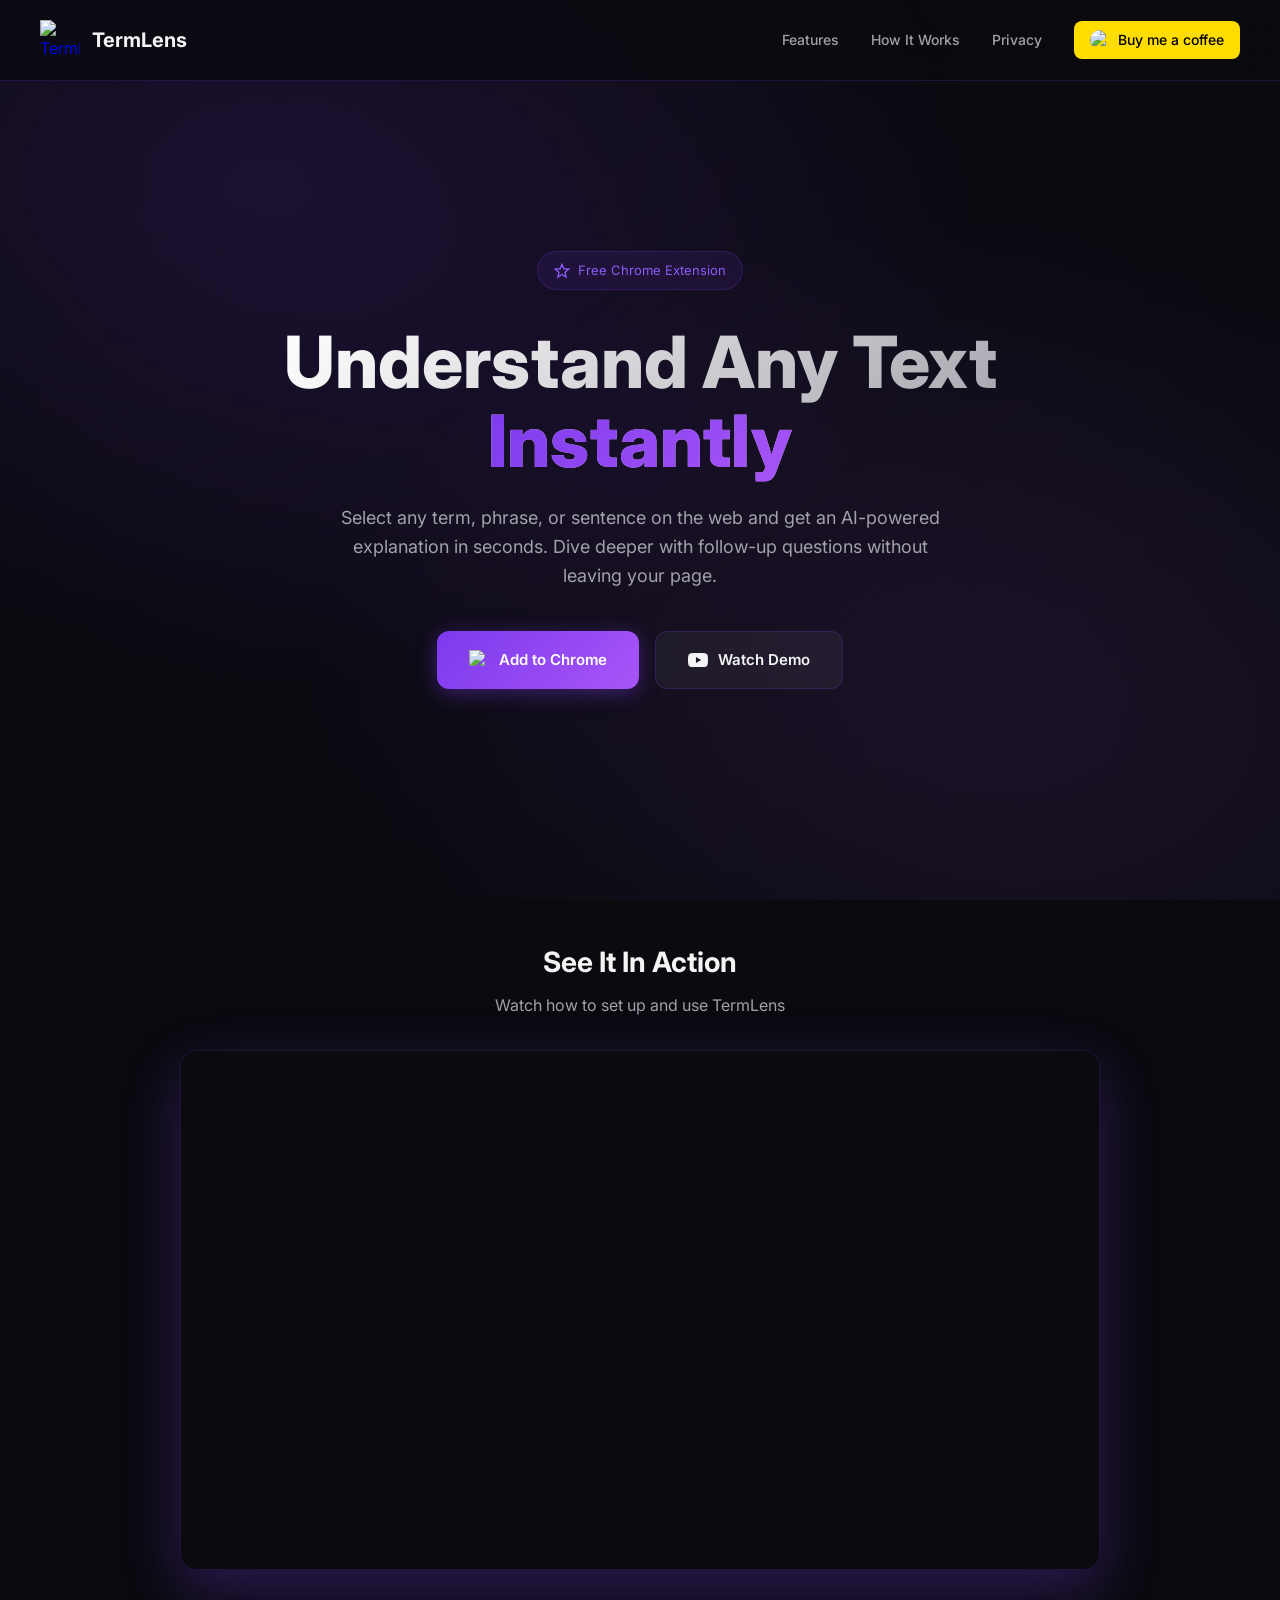
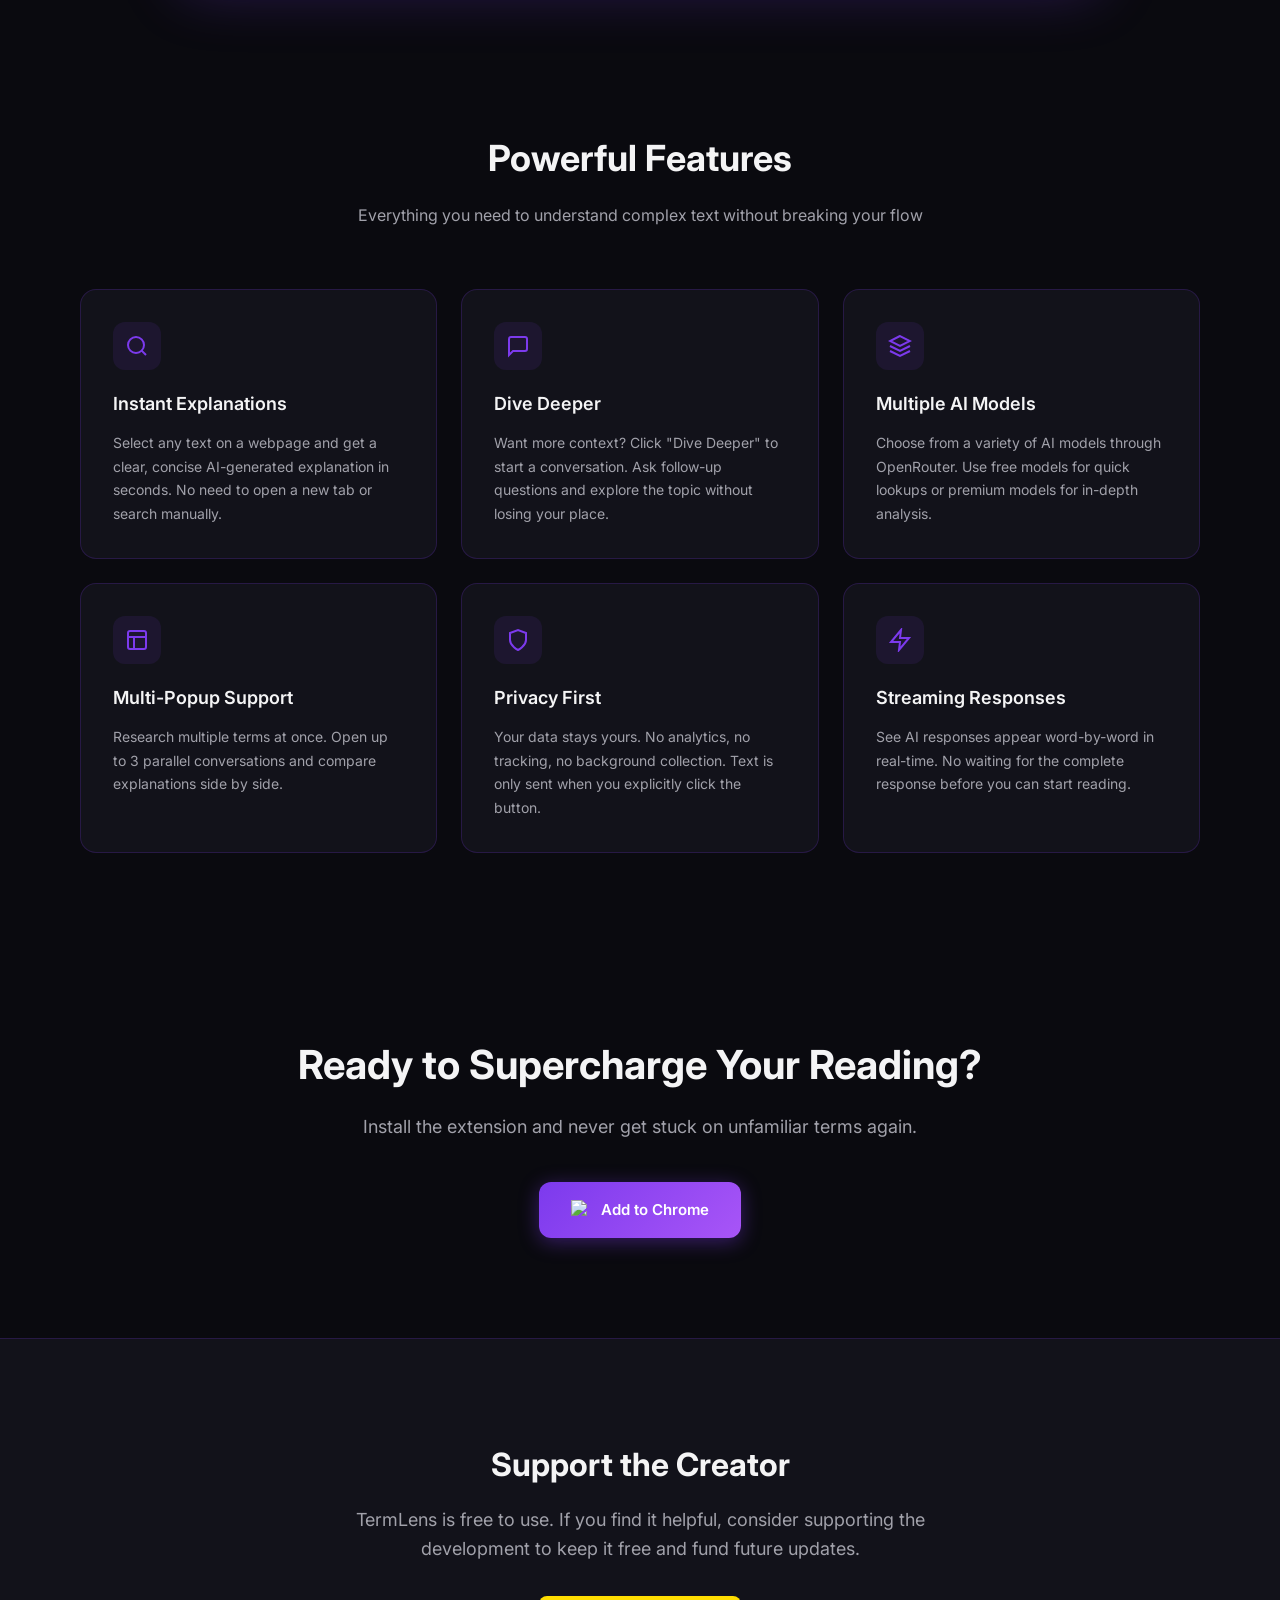
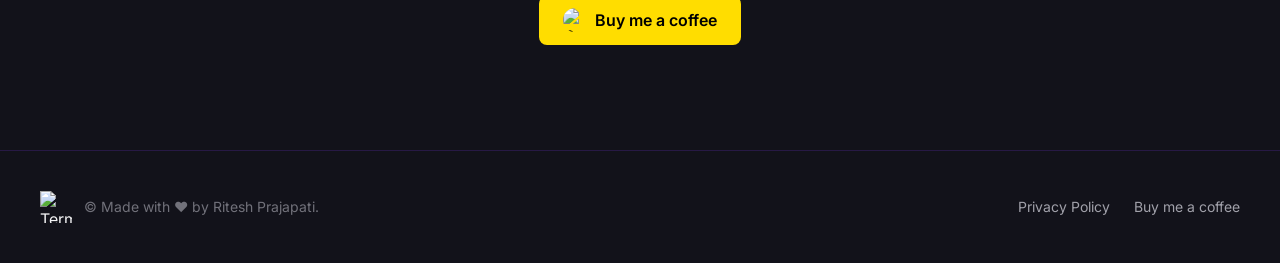
==== landing-page/index.html @ 5184158e "added buy me a coffee" ====
<!DOCTYPE html>
<html lang="en">

<head>
    <meta charset="UTF-8">
    <meta name="viewport" content="width=device-width, initial-scale=1.0">
    <title>TermLens - Instant AI-Powered Text Explanations</title>
    <meta name="description"
        content="A Chrome extension that lets you instantly research any term or sentence without leaving your page. Get quick AI-powered summaries and dive deeper with a contextual chatbot.">
    <link rel="icon" type="image/png" href="icon.png">
    <link rel="preconnect" href="https://fonts.googleapis.com">
    <link rel="preconnect" href="https://fonts.gstatic.com" crossorigin>
    <link href="https://fonts.googleapis.com/css2?family=Inter:wght@400;500;600;700;800&display=swap" rel="stylesheet">
    <style>
        * {
            margin: 0;
            padding: 0;
            box-sizing: border-box;
        }

        :root {
            --primary: #7c3aed;
            --primary-hover: #8b5cf6;
            --primary-light: rgba(124, 58, 237, 0.1);
            --bg-dark: #0a0a0f;
            --bg-card: #12121a;
            --text-primary: #f4f4f5;
            --text-secondary: #a1a1aa;
            --text-muted: #71717a;
            --border: rgba(124, 58, 237, 0.2);
        }

        body {
            font-family: 'Inter', -apple-system, BlinkMacSystemFont, 'Segoe UI', Roboto, sans-serif;
            background: var(--bg-dark);
            color: var(--text-primary);
            line-height: 1.6;
            overflow-x: hidden;
        }

        /* Gradient background */
        .gradient-bg {
            position: fixed;
            top: 0;
            left: 0;
            right: 0;
            bottom: 0;
            background:
                radial-gradient(ellipse at 20% 20%, rgba(124, 58, 237, 0.15) 0%, transparent 50%),
                radial-gradient(ellipse at 80% 80%, rgba(168, 85, 247, 0.1) 0%, transparent 50%),
                radial-gradient(ellipse at 50% 50%, rgba(124, 58, 237, 0.05) 0%, transparent 70%);
            pointer-events: none;
            z-index: -1;
        }

        /* Navigation */
        nav {
            position: fixed;
            top: 0;
            left: 0;
            right: 0;
            padding: 20px 40px;
            display: flex;
            justify-content: space-between;
            align-items: center;
            background: rgba(10, 10, 15, 0.8);
            backdrop-filter: blur(20px);
            border-bottom: 1px solid var(--border);
            z-index: 100;
        }

        .buy-coffee-btn {
            display: inline-flex;
            align-items: center;
            gap: 8px;
            padding: 8px 16px;
            background: #FFDD00;
            color: #000000 !important;
            border-radius: 8px;
            text-decoration: none;
            font-size: 14px;
            font-weight: 600;
            transition: transform 0.2s;
        }

        .buy-coffee-btn:hover {
            transform: translateY(-2px);
            box-shadow: 0 4px 15px rgba(255, 221, 0, 0.4);
        }

        .buy-coffee-btn img {
            width: 20px;
            height: 20px;
            border-radius: 50%;
        }

        .logo {
            display: flex;
            align-items: center;
            gap: 12px;
            text-decoration: none;
        }

        .logo-icon {
            width: 40px;
            height: 40px;
            background: linear-gradient(135deg, #7c3aed 0%, #a855f7 100%);
            border-radius: 10px;
            display: flex;
            align-items: center;
            justify-content: center;
            box-shadow: 0 4px 20px rgba(124, 58, 237, 0.4);
        }

        .logo-icon svg {
            width: 22px;
            height: 22px;
            fill: white;
        }

        .logo-text {
            font-size: 20px;
            font-weight: 700;
            color: var(--text-primary);
        }

        .nav-links {
            display: flex;
            gap: 32px;
            align-items: center;
        }

        .nav-links a {
            color: var(--text-secondary);
            text-decoration: none;
            font-size: 14px;
            font-weight: 500;
            transition: color 0.2s;
        }

        .nav-links a:hover {
            color: var(--text-primary);
        }

        /* Hero Section */
        .hero {
            min-height: 100vh;
            display: flex;
            flex-direction: column;
            justify-content: center;
            align-items: center;
            text-align: center;
            padding: 120px 40px 80px;
        }

        .badge {
            display: inline-flex;
            align-items: center;
            gap: 8px;
            padding: 8px 16px;
            background: var(--primary-light);
            border: 1px solid var(--border);
            border-radius: 100px;
            font-size: 13px;
            color: var(--primary-hover);
            margin-bottom: 32px;
        }

        .hero h1 {
            font-size: clamp(40px, 6vw, 72px);
            font-weight: 800;
            line-height: 1.1;
            margin-bottom: 24px;
            background: linear-gradient(135deg, #fff 0%, #a1a1aa 100%);
            -webkit-background-clip: text;
            -webkit-text-fill-color: transparent;
            background-clip: text;
        }

        .hero h1 span {
            background: linear-gradient(135deg, #7c3aed 0%, #a855f7 100%);
            -webkit-background-clip: text;
            background-clip: text;
        }

        .hero p {
            font-size: 18px;
            color: var(--text-secondary);
            max-width: 600px;
            margin-bottom: 40px;
        }

        .cta-buttons {
            display: flex;
            gap: 16px;
            flex-wrap: wrap;
            justify-content: center;
        }

        .btn {
            display: inline-flex;
            align-items: center;
            gap: 10px;
            padding: 16px 32px;
            border-radius: 12px;
            font-size: 15px;
            font-weight: 600;
            text-decoration: none;
            transition: all 0.2s;
            cursor: pointer;
            border: none;
        }

        .btn-primary {
            background: linear-gradient(135deg, #7c3aed 0%, #a855f7 100%);
            color: white;
            box-shadow: 0 4px 20px rgba(124, 58, 237, 0.4);
        }

        .btn-primary:hover {
            transform: translateY(-2px);
            box-shadow: 0 8px 30px rgba(124, 58, 237, 0.5);
        }

        .btn-secondary {
            background: rgba(255, 255, 255, 0.05);
            color: var(--text-primary);
            border: 1px solid var(--border);
        }

        .btn-secondary:hover {
            background: rgba(255, 255, 255, 0.1);
            border-color: var(--primary);
        }

        .btn svg {
            width: 20px;
            height: 20px;
        }

        .store-badge {
            display: inline-block;
            transition: transform 0.2s, box-shadow 0.2s;
            border-radius: 8px;
            text-decoration: none;
        }

        .store-badge:hover {
            transform: translateY(-2px);
            box-shadow: 0 8px 30px rgba(0, 0, 0, 0.4);
        }

        /* Features Section */
        .features {
            padding: 80px 40px;
            max-width: 1200px;
            margin: 0 auto;
        }

        .section-title {
            text-align: center;
            margin-bottom: 60px;
        }

        .section-title h2 {
            font-size: 36px;
            font-weight: 700;
            margin-bottom: 16px;
        }

        .section-title p {
            color: var(--text-secondary);
            font-size: 16px;
        }

        .features-grid {
            display: grid;
            grid-template-columns: repeat(auto-fit, minmax(300px, 1fr));
            gap: 24px;
        }

        .feature-card {
            background: var(--bg-card);
            border: 1px solid var(--border);
            border-radius: 16px;
            padding: 32px;
            transition: all 0.3s;
        }

        .feature-card:hover {
            border-color: var(--primary);
            transform: translateY(-4px);
            box-shadow: 0 20px 40px rgba(0, 0, 0, 0.3);
        }

        .feature-icon {
            width: 48px;
            height: 48px;
            background: var(--primary-light);
            border-radius: 12px;
            display: flex;
            align-items: center;
            justify-content: center;
            margin-bottom: 20px;
        }

        .feature-icon svg {
            width: 24px;
            height: 24px;
            stroke: var(--primary);
        }

        .feature-card h3 {
            font-size: 18px;
            font-weight: 600;
            margin-bottom: 12px;
        }

        .feature-card p {
            color: var(--text-secondary);
            font-size: 14px;
            line-height: 1.7;
        }

        /* How It Works Section */
        .how-it-works {
            padding: 80px 40px;
            background: var(--bg-card);
            border-top: 1px solid var(--border);
            border-bottom: 1px solid var(--border);
        }

        .how-it-works .container {
            max-width: 1000px;
            margin: 0 auto;
        }

        .steps {
            display: flex;
            flex-direction: column;
            gap: 40px;
            margin-top: 60px;
        }

        .step {
            display: flex;
            gap: 32px;
            align-items: flex-start;
        }

        .step-number {
            width: 56px;
            height: 56px;
            background: linear-gradient(135deg, #7c3aed 0%, #a855f7 100%);
            border-radius: 16px;
            display: flex;
            align-items: center;
            justify-content: center;
            font-size: 24px;
            font-weight: 700;
            color: white;
            flex-shrink: 0;
        }

        .step-content h3 {
            font-size: 20px;
            font-weight: 600;
            margin-bottom: 8px;
        }

        .step-content p {
            color: var(--text-secondary);
            font-size: 15px;
        }

        /* CTA Section */
        .cta-section {
            padding: 100px 40px;
            text-align: center;
        }

        .cta-section h2 {
            font-size: 40px;
            font-weight: 700;
            margin-bottom: 16px;
        }

        .cta-section p {
            color: var(--text-secondary);
            font-size: 18px;
            margin-bottom: 40px;
        }

        /* Footer */
        footer {
            padding: 40px;
            border-top: 1px solid var(--border);
            background: var(--bg-card);
        }

        .footer-content {
            max-width: 1200px;
            margin: 0 auto;
            display: flex;
            justify-content: space-between;
            align-items: center;
            flex-wrap: wrap;
            gap: 20px;
        }

        .footer-left {
            display: flex;
            align-items: center;
            gap: 12px;
        }

        .footer-left span {
            color: var(--text-muted);
            font-size: 14px;
        }

        .footer-links {
            display: flex;
            gap: 24px;
        }

        .footer-links a {
            color: var(--text-secondary);
            text-decoration: none;
            font-size: 14px;
            transition: color 0.2s;
        }

        .footer-links a:hover {
            color: var(--text-primary);
        }

        /* Responsive */
        @media (max-width: 768px) {
            nav {
                padding: 16px 20px;
            }

            .nav-links {
                display: none;
            }

            .hero {
                padding: 100px 20px 60px;
            }

            .hero h1 {
                font-size: 32px;
            }

            .hero p {
                font-size: 16px;
            }

            .cta-buttons {
                flex-direction: column;
                width: 100%;
            }

            .btn {
                width: 100%;
                justify-content: center;
            }

            .features,
            .how-it-works,
            .cta-section {
                padding: 60px 20px;
            }

            .step {
                flex-direction: column;
                gap: 16px;
            }

            .footer-content {
                flex-direction: column;
                text-align: center;
            }
        }

        /* Video Section */
        .video-section {
            padding: 40px 40px 80px;
            max-width: 1000px;
            margin: 0 auto;
        }

        .video-container {
            position: relative;
            width: 100%;
            padding-bottom: 56.25%; /* 16:9 aspect ratio */
            border-radius: 16px;
            overflow: hidden;
            box-shadow: 0 20px 60px rgba(124, 58, 237, 0.3);
            border: 1px solid var(--border);
        }

        .video-container iframe {
            position: absolute;
            top: 0;
            left: 0;
            width: 100%;
            height: 100%;
            border: none;
        }

        .video-section .section-title {
            text-align: center;
            margin-bottom: 32px;
        }

        .video-section .section-title h2 {
            font-size: 28px;
            font-weight: 700;
            margin-bottom: 8px;
        }

        .video-section .section-title p {
            color: var(--text-secondary);
            font-size: 16px;
        }

        @media (max-width: 768px) {
            .video-section {
                padding: 20px 20px 60px;
            }
        }
    </style>
</head>

<body>
    <div class="gradient-bg"></div>

    <!-- Navigation -->
    <nav>
        <a href="#" class="logo">
            <div class="logo-icon" style="background: none; box-shadow: none;">
                <img src="icon.png" alt="TermLens Logo" style="width: 40px; height: 40px;">
            </div>
            <span class="logo-text">TermLens</span>
        </a>
        <div class="nav-links">
            <a href="#features">Features</a>
            <a href="#how-it-works">How It Works</a>
            <a href="privicy-policy.html">Privacy</a>
            <a href="https://buymeacoffee.com/rkprince" target="_blank" class="buy-coffee-btn">
                <img src="https://play-lh.googleusercontent.com/aMb_Qiolzkq8OxtQZ3Af2j8Zsp-ZZcNetR9O4xSjxH94gMA5c5gpRVbpg-3f_0L7vlo" alt="Coffee">
                Buy me a coffee
            </a>
        </div>
    </nav>

    <!-- Hero Section -->
    <section class="hero">
        <div class="badge">
            <svg width="16" height="16" viewBox="0 0 24 24" fill="none" stroke="currentColor" stroke-width="2">
                <path
                    d="M12 2L9.19 8.63L2 9.24L7.46 13.97L5.82 21L12 17.27L18.18 21L16.54 13.97L22 9.24L14.81 8.63L12 2Z" />
            </svg>
            Free Chrome Extension
        </div>
        <h1>Understand Any Text<br><span>Instantly</span></h1>
        <p>Select any term, phrase, or sentence on the web and get an AI-powered explanation in seconds. Dive deeper
            with follow-up questions without leaving your page.</p>
        <div class="cta-buttons">
            <a href="#" class="btn btn-primary">
                <img src="https://upload.wikimedia.org/wikipedia/commons/thumb/0/0b/Chrome_Web_Store_logo_2012-2015.svg/330px-Chrome_Web_Store_logo_2012-2015.svg.png" alt="Chrome Logo" style="width: 20px; height: 20px;">
                Add to Chrome
            </a>
            <a href="https://www.youtube.com/watch?v=P3bIdckAjAo" target="_blank" class="btn btn-secondary">
                <svg viewBox="0 0 24 24" fill="currentColor">
                    <path d="M23.498 6.186a3.016 3.016 0 0 0-2.122-2.136C19.505 3.545 12 3.545 12 3.545s-7.505 0-9.377.505A3.017 3.017 0 0 0 .502 6.186C0 8.07 0 12 0 12s0 3.93.502 5.814a3.016 3.016 0 0 0 2.122 2.136c1.871.505 9.376.505 9.376.505s7.505 0 9.377-.505a3.015 3.015 0 0 0 2.122-2.136C24 15.93 24 12 24 12s0-3.93-.502-5.814zM9.545 15.568V8.432L15.818 12l-6.273 3.568z"/>
                </svg>
                Watch Demo
            </a>
        </div>
    </section>

    <!-- Video Demo Section -->
    <section class="video-section" id="demo">
        <div class="section-title">
            <h2>See It In Action</h2>
            <p>Watch how to set up and use TermLens</p>
        </div>
        <div class="video-container">
            <iframe 
                src="https://www.youtube.com/embed/P3bIdckAjAo" 
                title="TermLens Demo Video"
                allow="accelerometer; autoplay; clipboard-write; encrypted-media; gyroscope; picture-in-picture; web-share" 
                allowfullscreen>
            </iframe>
        </div>
    </section>

    <!-- Features Section -->
    <section class="features" id="features">
        <div class="section-title">
            <h2>Powerful Features</h2>
            <p>Everything you need to understand complex text without breaking your flow</p>
        </div>
        <div class="features-grid">
            <div class="feature-card">
                <div class="feature-icon">
                    <svg viewBox="0 0 24 24" fill="none" stroke-width="2">
                        <circle cx="11" cy="11" r="8" />
                        <path d="M21 21l-4.35-4.35" />
                    </svg>
                </div>
                <h3>Instant Explanations</h3>
                <p>Select any text on a webpage and get a clear, concise AI-generated explanation in seconds. No need to
                    open a new tab or search manually.</p>
            </div>
            <div class="feature-card">
                <div class="feature-icon">
                    <svg viewBox="0 0 24 24" fill="none" stroke-width="2">
                        <path d="M21 15a2 2 0 01-2 2H7l-4 4V5a2 2 0 012-2h14a2 2 0 012 2z" />
                    </svg>
                </div>
                <h3>Dive Deeper</h3>
                <p>Want more context? Click "Dive Deeper" to start a conversation. Ask follow-up questions and explore
                    the topic without losing your place.</p>
            </div>
            <div class="feature-card">
                <div class="feature-icon">
                    <svg viewBox="0 0 24 24" fill="none" stroke-width="2">
                        <path d="M12 2L2 7l10 5 10-5-10-5z" />
                        <path d="M2 17l10 5 10-5" />
                        <path d="M2 12l10 5 10-5" />
                    </svg>
                </div>
                <h3>Multiple AI Models</h3>
                <p>Choose from a variety of AI models through OpenRouter. Use free models for quick lookups or premium
                    models for in-depth analysis.</p>
            </div>
            <div class="feature-card">
                <div class="feature-icon">
                    <svg viewBox="0 0 24 24" fill="none" stroke-width="2">
                        <rect x="3" y="3" width="18" height="18" rx="2" ry="2" />
                        <path d="M3 9h18" />
                        <path d="M9 21V9" />
                    </svg>
                </div>
                <h3>Multi-Popup Support</h3>
                <p>Research multiple terms at once. Open up to 3 parallel conversations and compare explanations side by
                    side.</p>
            </div>
            <div class="feature-card">
                <div class="feature-icon">
                    <svg viewBox="0 0 24 24" fill="none" stroke-width="2">
                        <path d="M12 22s8-4 8-10V5l-8-3-8 3v7c0 6 8 10 8 10z" />
                    </svg>
                </div>
                <h3>Privacy First</h3>
                <p>Your data stays yours. No analytics, no tracking, no background collection. Text is only sent when
                    you explicitly click the button.</p>
            </div>
            <div class="feature-card">
                <div class="feature-icon">
                    <svg viewBox="0 0 24 24" fill="none" stroke-width="2">
                        <path d="M13 2L3 14h9l-1 8 10-12h-9l1-8z" />
                    </svg>
                </div>
                <h3>Streaming Responses</h3>
                <p>See AI responses appear word-by-word in real-time. No waiting for the complete response before you
                    can start reading.</p>
            </div>
        </div>
    </section>

    <!-- CTA Section -->
    <section class="cta-section">
        <h2>Ready to Supercharge Your Reading?</h2>
        <p>Install the extension and never get stuck on unfamiliar terms again.</p>
        <div class="cta-buttons">
            <a href="#" class="btn btn-primary">
                <img src="https://upload.wikimedia.org/wikipedia/commons/thumb/0/0b/Chrome_Web_Store_logo_2012-2015.svg/330px-Chrome_Web_Store_logo_2012-2015.svg.png" alt="Chrome Logo" style="width: 20px; height: 20px;">
                Add to Chrome
            </a>
        </div>
    </section>

    <!-- Support Section -->
    <section class="support-section" style="padding: 100px 40px; text-align: center; background: var(--bg-card); border-top: 1px solid var(--border);">
        <div style="max-width: 600px; margin: 0 auto;">
            <h2 style="font-size: 32px; font-weight: 700; margin-bottom: 16px;">Support the Creator</h2>
            <p style="color: var(--text-secondary); font-size: 18px; margin-bottom: 32px; line-height: 1.6;">
                TermLens is free to use. If you find it helpful, consider supporting the development to keep it free and fund future updates.
            </p>
            <a href="https://buymeacoffee.com/rkprince" target="_blank" class="buy-coffee-btn" style="font-size: 16px; padding: 12px 24px;">
                <img src="https://play-lh.googleusercontent.com/aMb_Qiolzkq8OxtQZ3Af2j8Zsp-ZZcNetR9O4xSjxH94gMA5c5gpRVbpg-3f_0L7vlo" alt="Coffee" style="width: 24px; height: 24px;">
                Buy me a coffee
            </a>
        </div>
    </section>

    <!-- Footer -->
    <footer>
        <div class="footer-content">
            <div class="footer-left">
                <div class="logo-icon" style="width: 32px; height: 32px; background: none; box-shadow: none;">
                    <img src="icon.png" alt="TermLens Logo" style="width: 32px; height: 32px;">
                </div>
                <span>© Made with ❤️ by Ritesh Prajapati.</span>
            </div>
            <div class="footer-links">
                <a href="privicy-policy.html">Privacy Policy</a>
                <a href="https://buymeacoffee.com/rkprince" target="_blank">Buy me a coffee</a>
            </div>
        </div>
    </footer>
</body>

</html>
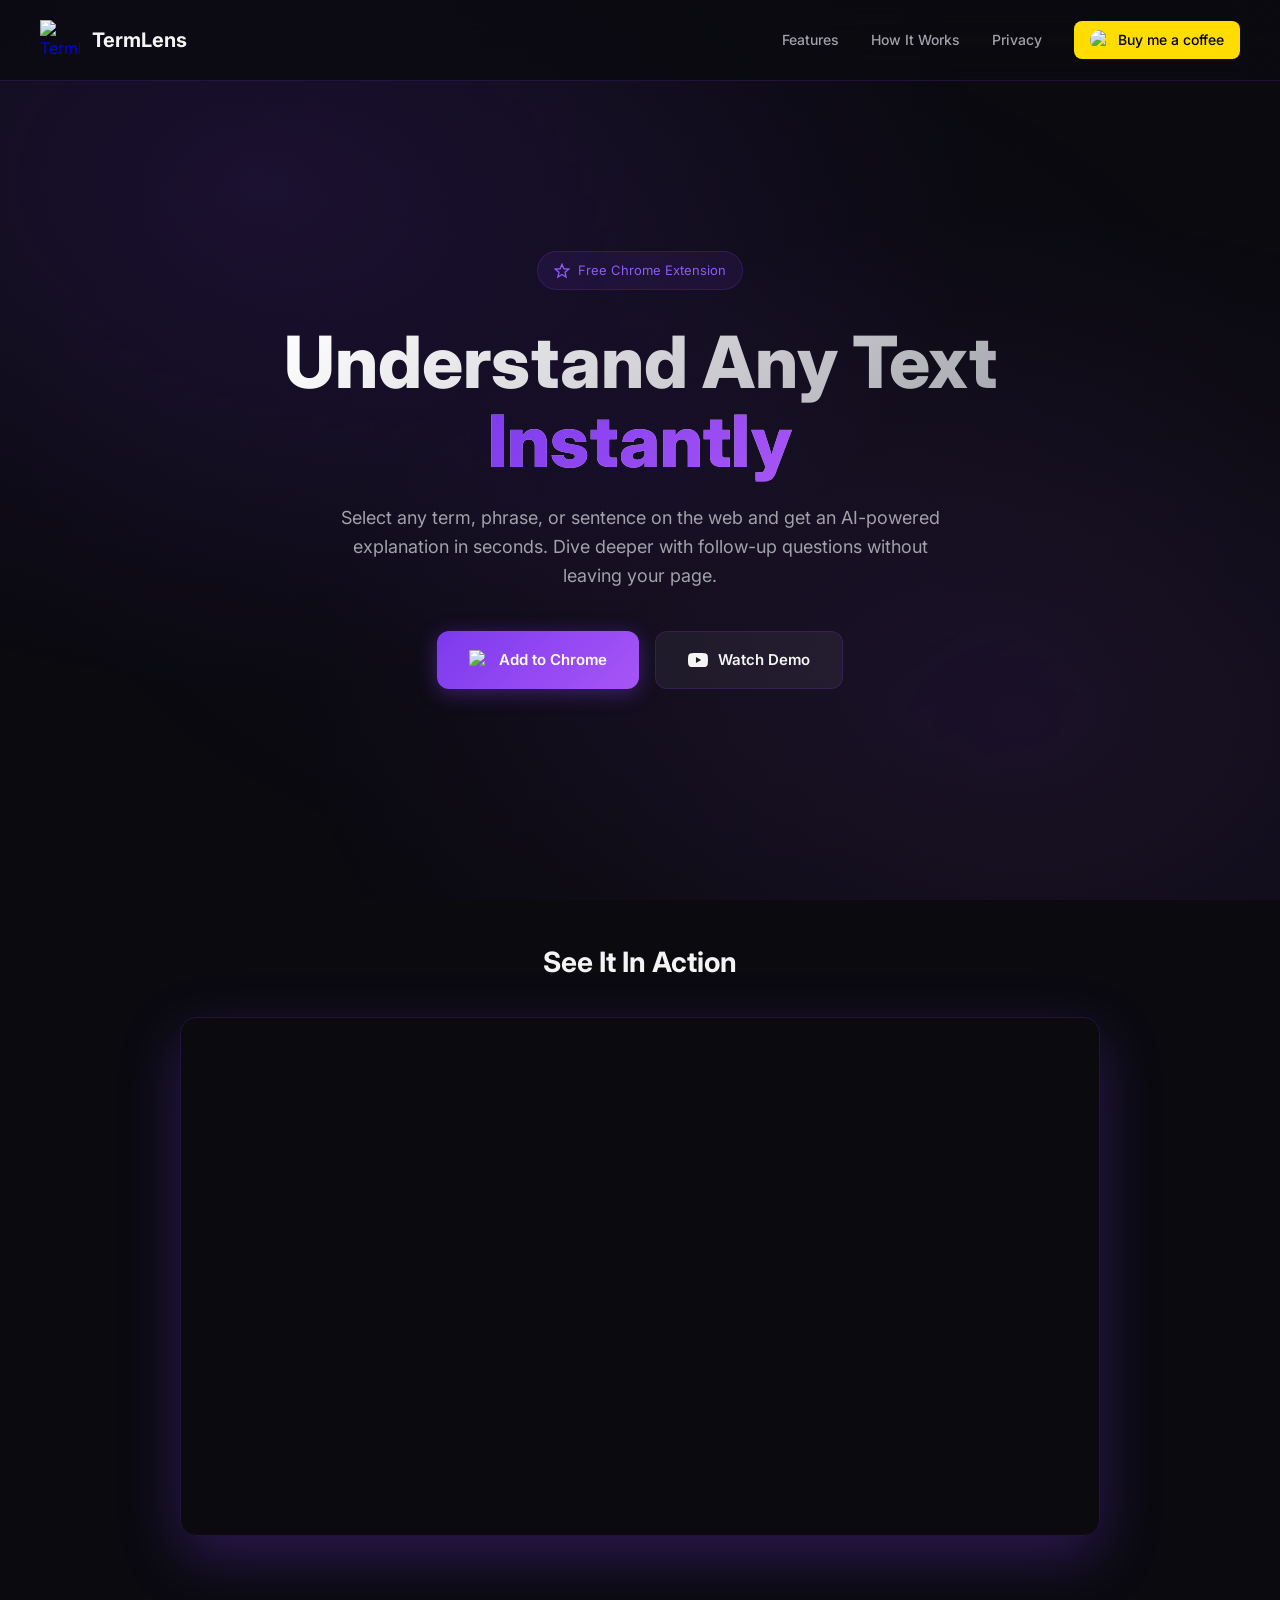
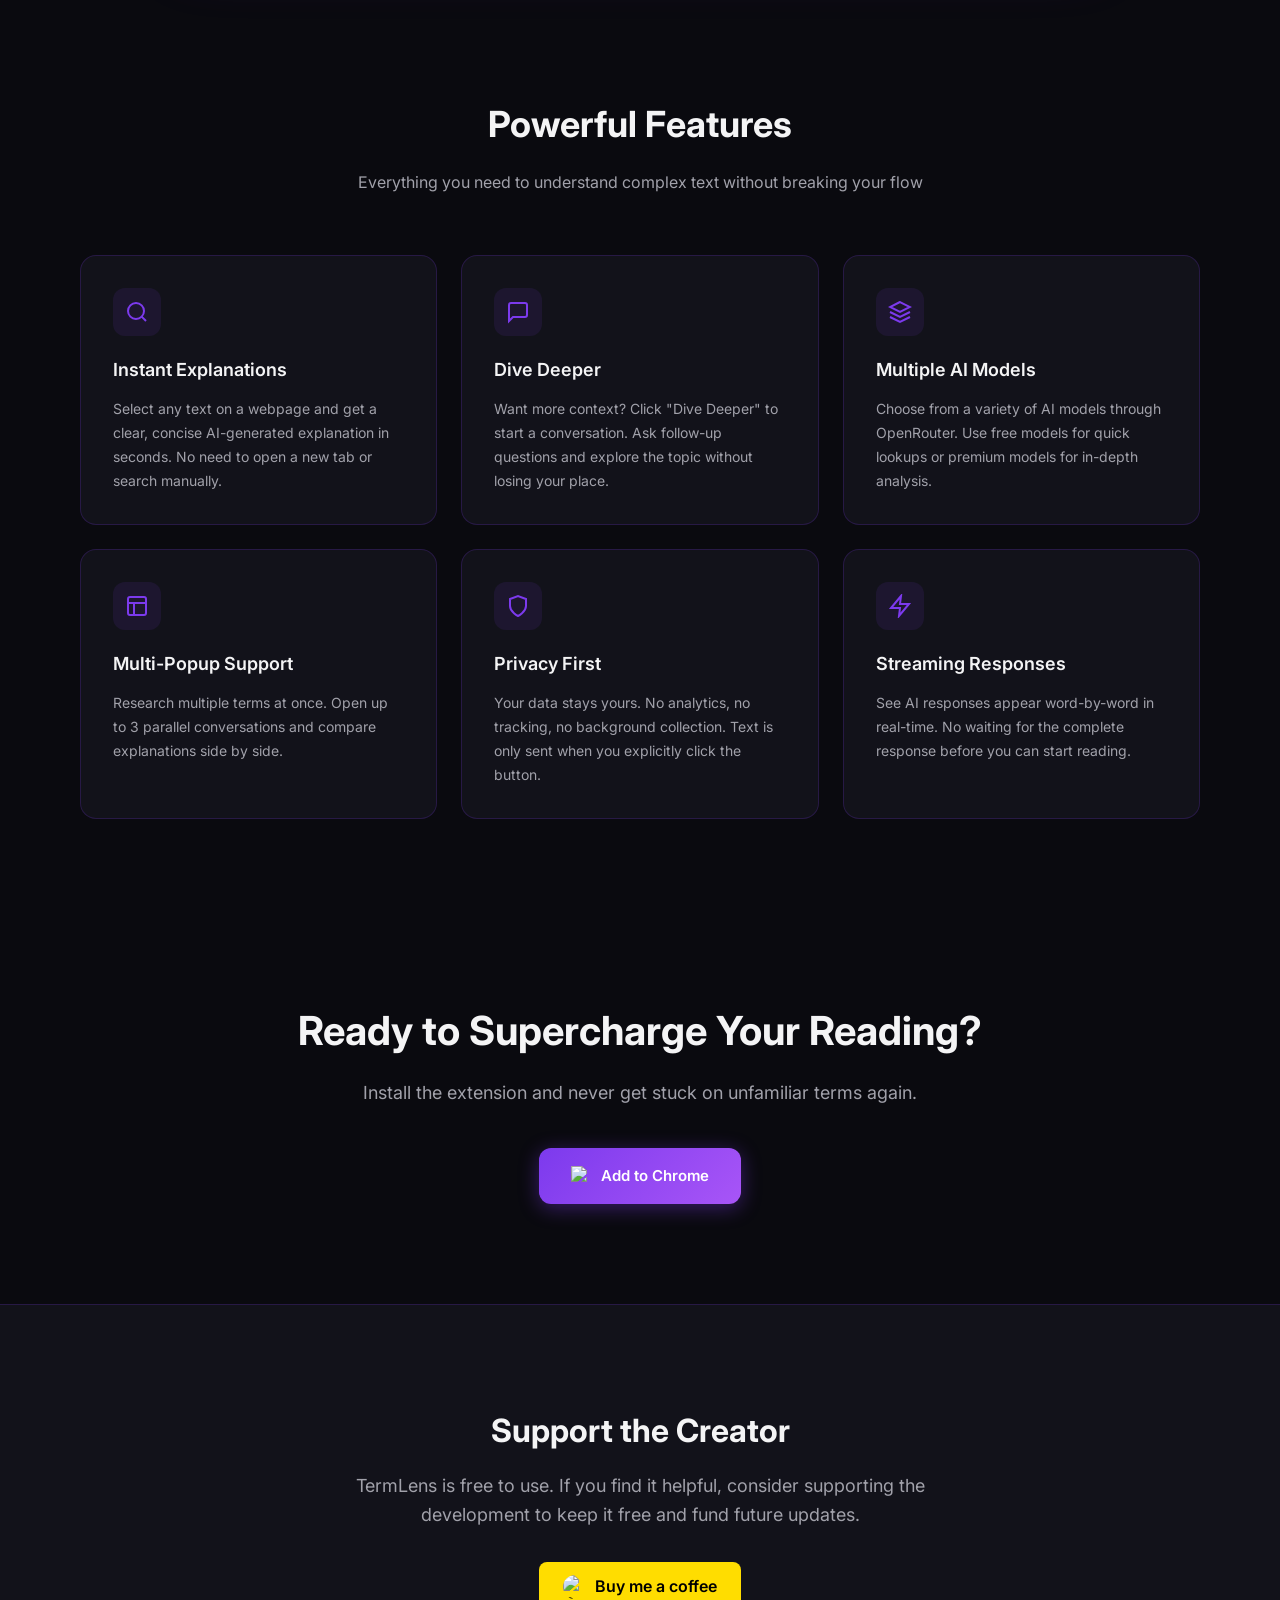
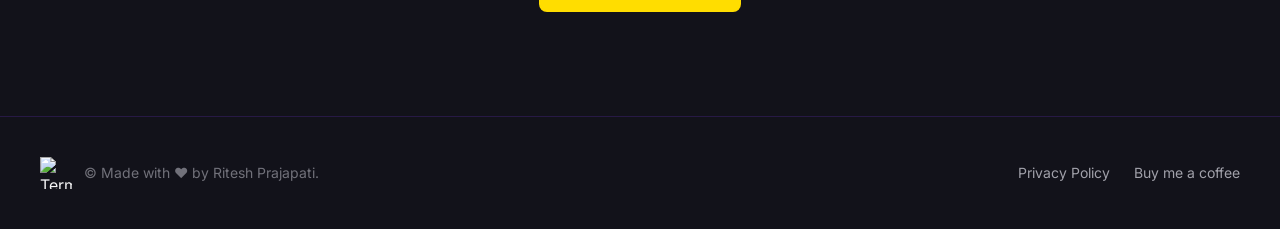
==== commit 94138282: "updated landing page" ====
--- a/landing-page/index.html
+++ b/landing-page/index.html
@@ -573,7 +573,7 @@
                 <img src="https://upload.wikimedia.org/wikipedia/commons/thumb/0/0b/Chrome_Web_Store_logo_2012-2015.svg/330px-Chrome_Web_Store_logo_2012-2015.svg.png" alt="Chrome Logo" style="width: 20px; height: 20px;">
                 Add to Chrome
             </a>
-            <a href="https://www.youtube.com/watch?v=P3bIdckAjAo" target="_blank" class="btn btn-secondary">
+            <a href="https://youtu.be/12O84IL_9vE" target="_blank" class="btn btn-secondary">
                 <svg viewBox="0 0 24 24" fill="currentColor">
                     <path d="M23.498 6.186a3.016 3.016 0 0 0-2.122-2.136C19.505 3.545 12 3.545 12 3.545s-7.505 0-9.377.505A3.017 3.017 0 0 0 .502 6.186C0 8.07 0 12 0 12s0 3.93.502 5.814a3.016 3.016 0 0 0 2.122 2.136c1.871.505 9.376.505 9.376.505s7.505 0 9.377-.505a3.015 3.015 0 0 0 2.122-2.136C24 15.93 24 12 24 12s0-3.93-.502-5.814zM9.545 15.568V8.432L15.818 12l-6.273 3.568z"/>
                 </svg>
@@ -586,11 +586,10 @@
     <section class="video-section" id="demo">
         <div class="section-title">
             <h2>See It In Action</h2>
-            <p>Watch how to set up and use TermLens</p>
         </div>
         <div class="video-container">
             <iframe 
-                src="https://www.youtube.com/embed/P3bIdckAjAo" 
+                src="https://www.youtube.com/embed/12O84IL_9vE?autoplay=1&mute=1&loop=1&playlist=12O84IL_9vE" 
                 title="TermLens Demo Video"
                 allow="accelerometer; autoplay; clipboard-write; encrypted-media; gyroscope; picture-in-picture; web-share" 
                 allowfullscreen>
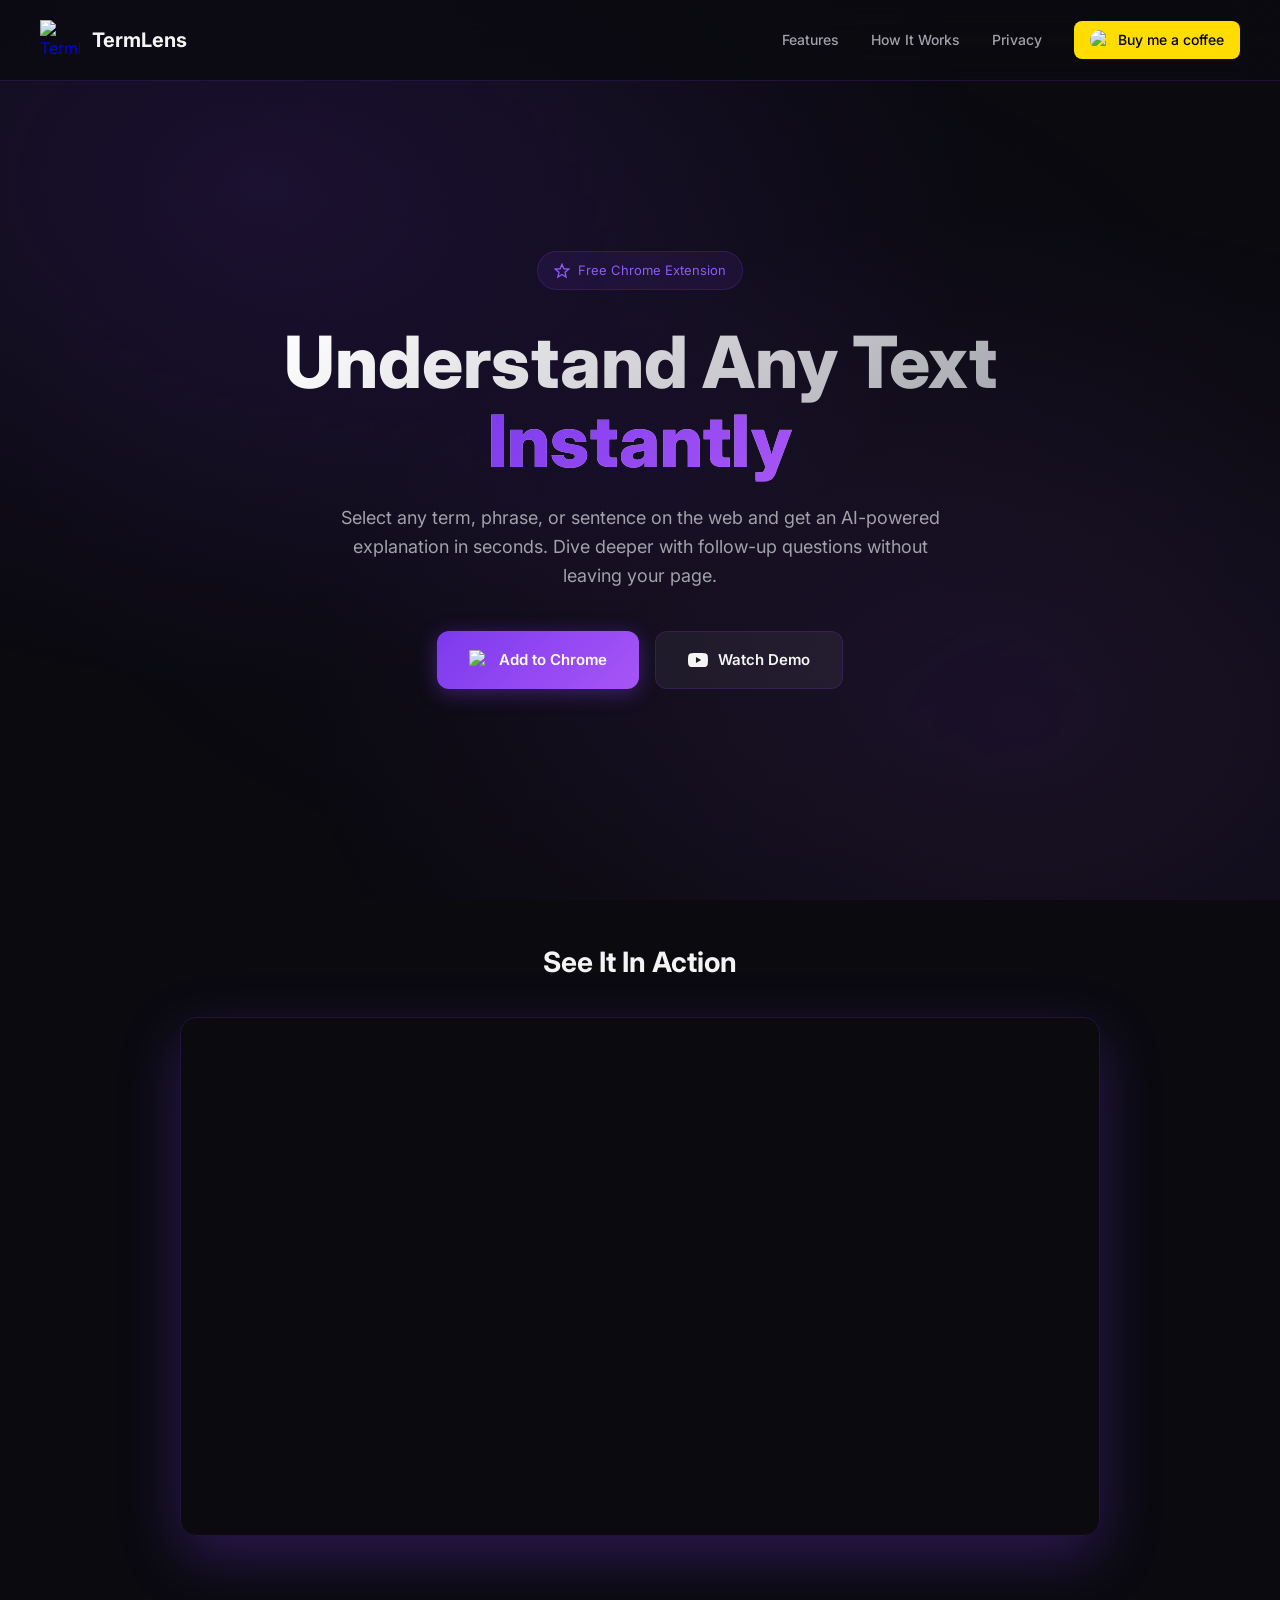
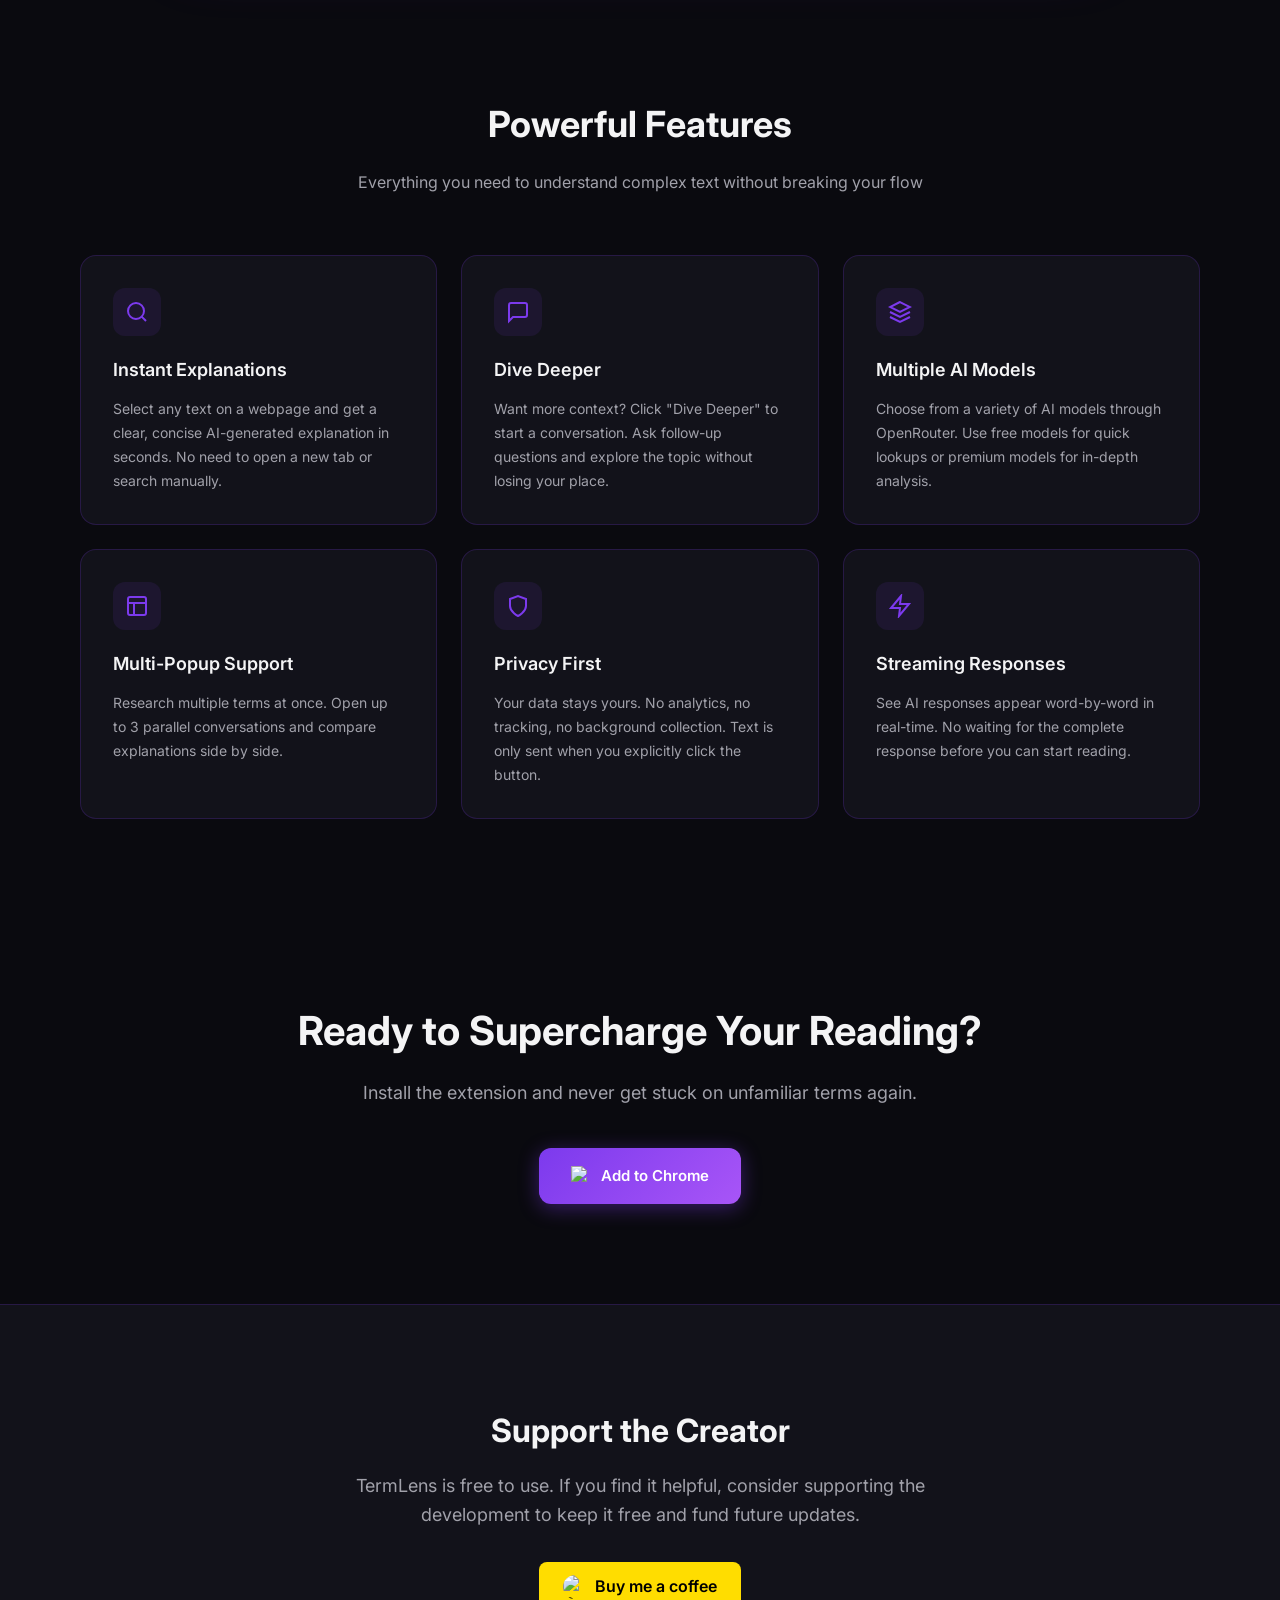
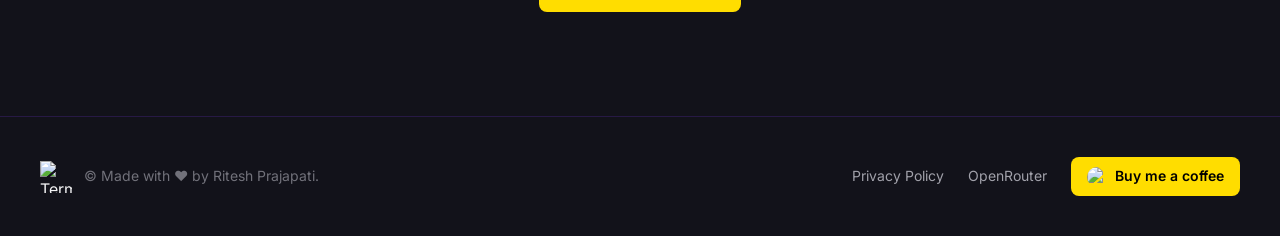
==== commit 55130429: "updated privivy polivy" ====
--- a/landing-page/index.html
+++ b/landing-page/index.html
@@ -1,718 +1,865 @@
-<!DOCTYPE html>
+<!doctype html>
 <html lang="en">
-
-<head>
-    <meta charset="UTF-8">
-    <meta name="viewport" content="width=device-width, initial-scale=1.0">
+  <head>
+    <meta charset="UTF-8" />
+    <meta name="viewport" content="width=device-width, initial-scale=1.0" />
     <title>TermLens - Instant AI-Powered Text Explanations</title>
-    <meta name="description"
-        content="A Chrome extension that lets you instantly research any term or sentence without leaving your page. Get quick AI-powered summaries and dive deeper with a contextual chatbot.">
-    <link rel="icon" type="image/png" href="icon.png">
-    <link rel="preconnect" href="https://fonts.googleapis.com">
-    <link rel="preconnect" href="https://fonts.gstatic.com" crossorigin>
-    <link href="https://fonts.googleapis.com/css2?family=Inter:wght@400;500;600;700;800&display=swap" rel="stylesheet">
+    <meta
+      name="description"
+      content="A Chrome extension that lets you instantly research any term or sentence without leaving your page. Get quick AI-powered summaries and dive deeper with a contextual chatbot."
+    />
+    <link rel="icon" type="image/png" href="icon.png" />
+    <link rel="preconnect" href="https://fonts.googleapis.com" />
+    <link rel="preconnect" href="https://fonts.gstatic.com" crossorigin />
+    <link
+      href="https://fonts.googleapis.com/css2?family=Inter:wght@400;500;600;700;800&display=swap"
+      rel="stylesheet"
+    />
     <style>
-        * {
-            margin: 0;
-            padding: 0;
-            box-sizing: border-box;
-        }
-
-        :root {
-            --primary: #7c3aed;
-            --primary-hover: #8b5cf6;
-            --primary-light: rgba(124, 58, 237, 0.1);
-            --bg-dark: #0a0a0f;
-            --bg-card: #12121a;
-            --text-primary: #f4f4f5;
-            --text-secondary: #a1a1aa;
-            --text-muted: #71717a;
-            --border: rgba(124, 58, 237, 0.2);
-        }
-
-        body {
-            font-family: 'Inter', -apple-system, BlinkMacSystemFont, 'Segoe UI', Roboto, sans-serif;
-            background: var(--bg-dark);
-            color: var(--text-primary);
-            line-height: 1.6;
-            overflow-x: hidden;
-        }
-
-        /* Gradient background */
-        .gradient-bg {
-            position: fixed;
-            top: 0;
-            left: 0;
-            right: 0;
-            bottom: 0;
-            background:
-                radial-gradient(ellipse at 20% 20%, rgba(124, 58, 237, 0.15) 0%, transparent 50%),
-                radial-gradient(ellipse at 80% 80%, rgba(168, 85, 247, 0.1) 0%, transparent 50%),
-                radial-gradient(ellipse at 50% 50%, rgba(124, 58, 237, 0.05) 0%, transparent 70%);
-            pointer-events: none;
-            z-index: -1;
-        }
-
-        /* Navigation */
+      * {
+        margin: 0;
+        padding: 0;
+        box-sizing: border-box;
+      }
+
+      :root {
+        --primary: #7c3aed;
+        --primary-hover: #8b5cf6;
+        --primary-light: rgba(124, 58, 237, 0.1);
+        --bg-dark: #0a0a0f;
+        --bg-card: #12121a;
+        --text-primary: #f4f4f5;
+        --text-secondary: #a1a1aa;
+        --text-muted: #71717a;
+        --border: rgba(124, 58, 237, 0.2);
+      }
+
+      body {
+        font-family:
+          "Inter",
+          -apple-system,
+          BlinkMacSystemFont,
+          "Segoe UI",
+          Roboto,
+          sans-serif;
+        background: var(--bg-dark);
+        color: var(--text-primary);
+        line-height: 1.6;
+        overflow-x: hidden;
+      }
+
+      /* Gradient background */
+      .gradient-bg {
+        position: fixed;
+        top: 0;
+        left: 0;
+        right: 0;
+        bottom: 0;
+        background:
+          radial-gradient(
+            ellipse at 20% 20%,
+            rgba(124, 58, 237, 0.15) 0%,
+            transparent 50%
+          ),
+          radial-gradient(
+            ellipse at 80% 80%,
+            rgba(168, 85, 247, 0.1) 0%,
+            transparent 50%
+          ),
+          radial-gradient(
+            ellipse at 50% 50%,
+            rgba(124, 58, 237, 0.05) 0%,
+            transparent 70%
+          );
+        pointer-events: none;
+        z-index: -1;
+      }
+
+      /* Navigation */
+      nav {
+        position: fixed;
+        top: 0;
+        left: 0;
+        right: 0;
+        padding: 20px 40px;
+        display: flex;
+        justify-content: space-between;
+        align-items: center;
+        background: rgba(10, 10, 15, 0.8);
+        backdrop-filter: blur(20px);
+        border-bottom: 1px solid var(--border);
+        z-index: 100;
+      }
+
+      .buy-coffee-btn {
+        display: inline-flex;
+        align-items: center;
+        gap: 8px;
+        padding: 8px 16px;
+        background: #ffdd00;
+        color: #000000 !important;
+        border-radius: 8px;
+        text-decoration: none;
+        font-size: 14px;
+        font-weight: 600;
+        transition: transform 0.2s;
+      }
+
+      .buy-coffee-btn:hover {
+        transform: translateY(-2px);
+        box-shadow: 0 4px 15px rgba(255, 221, 0, 0.4);
+      }
+
+      .buy-coffee-btn img {
+        width: 20px;
+        height: 20px;
+        border-radius: 50%;
+      }
+
+      .logo {
+        display: flex;
+        align-items: center;
+        gap: 12px;
+        text-decoration: none;
+      }
+
+      .logo-icon {
+        width: 40px;
+        height: 40px;
+        background: linear-gradient(135deg, #7c3aed 0%, #a855f7 100%);
+        border-radius: 10px;
+        display: flex;
+        align-items: center;
+        justify-content: center;
+        box-shadow: 0 4px 20px rgba(124, 58, 237, 0.4);
+      }
+
+      .logo-icon svg {
+        width: 22px;
+        height: 22px;
+        fill: white;
+      }
+
+      .logo-text {
+        font-size: 20px;
+        font-weight: 700;
+        color: var(--text-primary);
+      }
+
+      .nav-links {
+        display: flex;
+        gap: 32px;
+        align-items: center;
+      }
+
+      .nav-links a {
+        color: var(--text-secondary);
+        text-decoration: none;
+        font-size: 14px;
+        font-weight: 500;
+        transition: color 0.2s;
+      }
+
+      .nav-links a:hover {
+        color: var(--text-primary);
+      }
+
+      /* Hero Section */
+      .hero {
+        min-height: 100vh;
+        display: flex;
+        flex-direction: column;
+        justify-content: center;
+        align-items: center;
+        text-align: center;
+        padding: 120px 40px 80px;
+      }
+
+      .badge {
+        display: inline-flex;
+        align-items: center;
+        gap: 8px;
+        padding: 8px 16px;
+        background: var(--primary-light);
+        border: 1px solid var(--border);
+        border-radius: 100px;
+        font-size: 13px;
+        color: var(--primary-hover);
+        margin-bottom: 32px;
+      }
+
+      .hero h1 {
+        font-size: clamp(40px, 6vw, 72px);
+        font-weight: 800;
+        line-height: 1.1;
+        margin-bottom: 24px;
+        background: linear-gradient(135deg, #fff 0%, #a1a1aa 100%);
+        -webkit-background-clip: text;
+        -webkit-text-fill-color: transparent;
+        background-clip: text;
+      }
+
+      .hero h1 span {
+        background: linear-gradient(135deg, #7c3aed 0%, #a855f7 100%);
+        -webkit-background-clip: text;
+        background-clip: text;
+      }
+
+      .hero p {
+        font-size: 18px;
+        color: var(--text-secondary);
+        max-width: 600px;
+        margin-bottom: 40px;
+      }
+
+      .cta-buttons {
+        display: flex;
+        gap: 16px;
+        flex-wrap: wrap;
+        justify-content: center;
+      }
+
+      .btn {
+        display: inline-flex;
+        align-items: center;
+        gap: 10px;
+        padding: 16px 32px;
+        border-radius: 12px;
+        font-size: 15px;
+        font-weight: 600;
+        text-decoration: none;
+        transition: all 0.2s;
+        cursor: pointer;
+        border: none;
+      }
+
+      .btn-primary {
+        background: linear-gradient(135deg, #7c3aed 0%, #a855f7 100%);
+        color: white;
+        box-shadow: 0 4px 20px rgba(124, 58, 237, 0.4);
+      }
+
+      .btn-primary:hover {
+        transform: translateY(-2px);
+        box-shadow: 0 8px 30px rgba(124, 58, 237, 0.5);
+      }
+
+      .btn-secondary {
+        background: rgba(255, 255, 255, 0.05);
+        color: var(--text-primary);
+        border: 1px solid var(--border);
+      }
+
+      .btn-secondary:hover {
+        background: rgba(255, 255, 255, 0.1);
+        border-color: var(--primary);
+      }
+
+      .btn svg {
+        width: 20px;
+        height: 20px;
+      }
+
+      .store-badge {
+        display: inline-block;
+        transition:
+          transform 0.2s,
+          box-shadow 0.2s;
+        border-radius: 8px;
+        text-decoration: none;
+      }
+
+      .store-badge:hover {
+        transform: translateY(-2px);
+        box-shadow: 0 8px 30px rgba(0, 0, 0, 0.4);
+      }
+
+      /* Features Section */
+      .features {
+        padding: 80px 40px;
+        max-width: 1200px;
+        margin: 0 auto;
+      }
+
+      .section-title {
+        text-align: center;
+        margin-bottom: 60px;
+      }
+
+      .section-title h2 {
+        font-size: 36px;
+        font-weight: 700;
+        margin-bottom: 16px;
+      }
+
+      .section-title p {
+        color: var(--text-secondary);
+        font-size: 16px;
+      }
+
+      .features-grid {
+        display: grid;
+        grid-template-columns: repeat(auto-fit, minmax(300px, 1fr));
+        gap: 24px;
+      }
+
+      .feature-card {
+        background: var(--bg-card);
+        border: 1px solid var(--border);
+        border-radius: 16px;
+        padding: 32px;
+        transition: all 0.3s;
+      }
+
+      .feature-card:hover {
+        border-color: var(--primary);
+        transform: translateY(-4px);
+        box-shadow: 0 20px 40px rgba(0, 0, 0, 0.3);
+      }
+
+      .feature-icon {
+        width: 48px;
+        height: 48px;
+        background: var(--primary-light);
+        border-radius: 12px;
+        display: flex;
+        align-items: center;
+        justify-content: center;
+        margin-bottom: 20px;
+      }
+
+      .feature-icon svg {
+        width: 24px;
+        height: 24px;
+        stroke: var(--primary);
+      }
+
+      .feature-card h3 {
+        font-size: 18px;
+        font-weight: 600;
+        margin-bottom: 12px;
+      }
+
+      .feature-card p {
+        color: var(--text-secondary);
+        font-size: 14px;
+        line-height: 1.7;
+      }
+
+      /* How It Works Section */
+      .how-it-works {
+        padding: 80px 40px;
+        background: var(--bg-card);
+        border-top: 1px solid var(--border);
+        border-bottom: 1px solid var(--border);
+      }
+
+      .how-it-works .container {
+        max-width: 1000px;
+        margin: 0 auto;
+      }
+
+      .steps {
+        display: flex;
+        flex-direction: column;
+        gap: 40px;
+        margin-top: 60px;
+      }
+
+      .step {
+        display: flex;
+        gap: 32px;
+        align-items: flex-start;
+      }
+
+      .step-number {
+        width: 56px;
+        height: 56px;
+        background: linear-gradient(135deg, #7c3aed 0%, #a855f7 100%);
+        border-radius: 16px;
+        display: flex;
+        align-items: center;
+        justify-content: center;
+        font-size: 24px;
+        font-weight: 700;
+        color: white;
+        flex-shrink: 0;
+      }
+
+      .step-content h3 {
+        font-size: 20px;
+        font-weight: 600;
+        margin-bottom: 8px;
+      }
+
+      .step-content p {
+        color: var(--text-secondary);
+        font-size: 15px;
+      }
+
+      /* CTA Section */
+      .cta-section {
+        padding: 100px 40px;
+        text-align: center;
+      }
+
+      .cta-section h2 {
+        font-size: 40px;
+        font-weight: 700;
+        margin-bottom: 16px;
+      }
+
+      .cta-section p {
+        color: var(--text-secondary);
+        font-size: 18px;
+        margin-bottom: 40px;
+      }
+
+      /* Footer */
+      footer {
+        padding: 40px;
+        border-top: 1px solid var(--border);
+        background: var(--bg-card);
+      }
+
+      .footer-content {
+        max-width: 1200px;
+        margin: 0 auto;
+        display: flex;
+        justify-content: space-between;
+        align-items: center;
+        flex-wrap: wrap;
+        gap: 20px;
+      }
+
+      .footer-left {
+        display: flex;
+        align-items: center;
+        gap: 12px;
+      }
+
+      .footer-left span {
+        color: var(--text-muted);
+        font-size: 14px;
+      }
+
+      .footer-links {
+        display: flex;
+        gap: 24px;
+        align-items: center;
+      }
+
+      .footer-links a {
+        color: var(--text-secondary);
+        text-decoration: none;
+        font-size: 14px;
+        transition: color 0.2s;
+      }
+
+      .footer-links a:hover {
+        color: var(--text-primary);
+      }
+
+      .footer-links .buy-coffee-btn {
+        color: #000000 !important;
+      }
+
+      .footer-links .buy-coffee-btn:hover {
+        color: #000000 !important;
+      }
+
+      /* Responsive */
+      @media (max-width: 768px) {
         nav {
-            position: fixed;
-            top: 0;
-            left: 0;
-            right: 0;
-            padding: 20px 40px;
-            display: flex;
-            justify-content: space-between;
-            align-items: center;
-            background: rgba(10, 10, 15, 0.8);
-            backdrop-filter: blur(20px);
-            border-bottom: 1px solid var(--border);
-            z-index: 100;
-        }
-
-        .buy-coffee-btn {
-            display: inline-flex;
-            align-items: center;
-            gap: 8px;
-            padding: 8px 16px;
-            background: #FFDD00;
-            color: #000000 !important;
-            border-radius: 8px;
-            text-decoration: none;
-            font-size: 14px;
-            font-weight: 600;
-            transition: transform 0.2s;
-        }
-
-        .buy-coffee-btn:hover {
-            transform: translateY(-2px);
-            box-shadow: 0 4px 15px rgba(255, 221, 0, 0.4);
-        }
-
-        .buy-coffee-btn img {
-            width: 20px;
-            height: 20px;
-            border-radius: 50%;
-        }
-
-        .logo {
-            display: flex;
-            align-items: center;
-            gap: 12px;
-            text-decoration: none;
-        }
-
-        .logo-icon {
-            width: 40px;
-            height: 40px;
-            background: linear-gradient(135deg, #7c3aed 0%, #a855f7 100%);
-            border-radius: 10px;
-            display: flex;
-            align-items: center;
-            justify-content: center;
-            box-shadow: 0 4px 20px rgba(124, 58, 237, 0.4);
-        }
-
-        .logo-icon svg {
-            width: 22px;
-            height: 22px;
-            fill: white;
-        }
-
-        .logo-text {
-            font-size: 20px;
-            font-weight: 700;
-            color: var(--text-primary);
+          padding: 16px 20px;
         }
 
         .nav-links {
-            display: flex;
-            gap: 32px;
-            align-items: center;
-        }
-
-        .nav-links a {
-            color: var(--text-secondary);
-            text-decoration: none;
-            font-size: 14px;
-            font-weight: 500;
-            transition: color 0.2s;
-        }
-
-        .nav-links a:hover {
-            color: var(--text-primary);
-        }
-
-        /* Hero Section */
+          display: none;
+        }
+
         .hero {
-            min-height: 100vh;
-            display: flex;
-            flex-direction: column;
-            justify-content: center;
-            align-items: center;
-            text-align: center;
-            padding: 120px 40px 80px;
-        }
-
-        .badge {
-            display: inline-flex;
-            align-items: center;
-            gap: 8px;
-            padding: 8px 16px;
-            background: var(--primary-light);
-            border: 1px solid var(--border);
-            border-radius: 100px;
-            font-size: 13px;
-            color: var(--primary-hover);
-            margin-bottom: 32px;
+          padding: 100px 20px 60px;
         }
 
         .hero h1 {
-            font-size: clamp(40px, 6vw, 72px);
-            font-weight: 800;
-            line-height: 1.1;
-            margin-bottom: 24px;
-            background: linear-gradient(135deg, #fff 0%, #a1a1aa 100%);
-            -webkit-background-clip: text;
-            -webkit-text-fill-color: transparent;
-            background-clip: text;
-        }
-
-        .hero h1 span {
-            background: linear-gradient(135deg, #7c3aed 0%, #a855f7 100%);
-            -webkit-background-clip: text;
-            background-clip: text;
+          font-size: 32px;
         }
 
         .hero p {
-            font-size: 18px;
-            color: var(--text-secondary);
-            max-width: 600px;
-            margin-bottom: 40px;
+          font-size: 16px;
         }
 
         .cta-buttons {
-            display: flex;
-            gap: 16px;
-            flex-wrap: wrap;
-            justify-content: center;
+          flex-direction: column;
+          width: 100%;
         }
 
         .btn {
-            display: inline-flex;
-            align-items: center;
-            gap: 10px;
-            padding: 16px 32px;
-            border-radius: 12px;
-            font-size: 15px;
-            font-weight: 600;
-            text-decoration: none;
-            transition: all 0.2s;
-            cursor: pointer;
-            border: none;
-        }
-
-        .btn-primary {
-            background: linear-gradient(135deg, #7c3aed 0%, #a855f7 100%);
-            color: white;
-            box-shadow: 0 4px 20px rgba(124, 58, 237, 0.4);
-        }
-
-        .btn-primary:hover {
-            transform: translateY(-2px);
-            box-shadow: 0 8px 30px rgba(124, 58, 237, 0.5);
-        }
-
-        .btn-secondary {
-            background: rgba(255, 255, 255, 0.05);
-            color: var(--text-primary);
-            border: 1px solid var(--border);
-        }
-
-        .btn-secondary:hover {
-            background: rgba(255, 255, 255, 0.1);
-            border-color: var(--primary);
-        }
-
-        .btn svg {
-            width: 20px;
-            height: 20px;
-        }
-
-        .store-badge {
-            display: inline-block;
-            transition: transform 0.2s, box-shadow 0.2s;
-            border-radius: 8px;
-            text-decoration: none;
-        }
-
-        .store-badge:hover {
-            transform: translateY(-2px);
-            box-shadow: 0 8px 30px rgba(0, 0, 0, 0.4);
-        }
-
-        /* Features Section */
-        .features {
-            padding: 80px 40px;
-            max-width: 1200px;
-            margin: 0 auto;
-        }
-
-        .section-title {
-            text-align: center;
-            margin-bottom: 60px;
-        }
-
-        .section-title h2 {
-            font-size: 36px;
-            font-weight: 700;
-            margin-bottom: 16px;
-        }
-
-        .section-title p {
-            color: var(--text-secondary);
-            font-size: 16px;
-        }
-
-        .features-grid {
-            display: grid;
-            grid-template-columns: repeat(auto-fit, minmax(300px, 1fr));
-            gap: 24px;
-        }
-
-        .feature-card {
-            background: var(--bg-card);
-            border: 1px solid var(--border);
-            border-radius: 16px;
-            padding: 32px;
-            transition: all 0.3s;
-        }
-
-        .feature-card:hover {
-            border-color: var(--primary);
-            transform: translateY(-4px);
-            box-shadow: 0 20px 40px rgba(0, 0, 0, 0.3);
-        }
-
-        .feature-icon {
-            width: 48px;
-            height: 48px;
-            background: var(--primary-light);
-            border-radius: 12px;
-            display: flex;
-            align-items: center;
-            justify-content: center;
-            margin-bottom: 20px;
-        }
-
-        .feature-icon svg {
-            width: 24px;
-            height: 24px;
-            stroke: var(--primary);
-        }
-
-        .feature-card h3 {
-            font-size: 18px;
-            font-weight: 600;
-            margin-bottom: 12px;
-        }
-
-        .feature-card p {
-            color: var(--text-secondary);
-            font-size: 14px;
-            line-height: 1.7;
-        }
-
-        /* How It Works Section */
-        .how-it-works {
-            padding: 80px 40px;
-            background: var(--bg-card);
-            border-top: 1px solid var(--border);
-            border-bottom: 1px solid var(--border);
-        }
-
-        .how-it-works .container {
-            max-width: 1000px;
-            margin: 0 auto;
-        }
-
-        .steps {
-            display: flex;
-            flex-direction: column;
-            gap: 40px;
-            margin-top: 60px;
+          width: 100%;
+          justify-content: center;
+        }
+
+        .features,
+        .how-it-works,
+        .cta-section {
+          padding: 60px 20px;
         }
 
         .step {
-            display: flex;
-            gap: 32px;
-            align-items: flex-start;
-        }
-
-        .step-number {
-            width: 56px;
-            height: 56px;
-            background: linear-gradient(135deg, #7c3aed 0%, #a855f7 100%);
-            border-radius: 16px;
-            display: flex;
-            align-items: center;
-            justify-content: center;
-            font-size: 24px;
-            font-weight: 700;
-            color: white;
-            flex-shrink: 0;
-        }
-
-        .step-content h3 {
-            font-size: 20px;
-            font-weight: 600;
-            margin-bottom: 8px;
-        }
-
-        .step-content p {
-            color: var(--text-secondary);
-            font-size: 15px;
-        }
-
-        /* CTA Section */
-        .cta-section {
-            padding: 100px 40px;
-            text-align: center;
-        }
-
-        .cta-section h2 {
-            font-size: 40px;
-            font-weight: 700;
-            margin-bottom: 16px;
-        }
-
-        .cta-section p {
+          flex-direction: column;
+          gap: 16px;
+        }
+
+        .footer-content {
+          flex-direction: column;
+          text-align: center;
+        }
+      }
+
+      /* Video Section */
+      .video-section {
+        padding: 40px 40px 80px;
+        max-width: 1000px;
+        margin: 0 auto;
+      }
+
+      .video-container {
+        position: relative;
+        width: 100%;
+        padding-bottom: 56.25%; /* 16:9 aspect ratio */
+        border-radius: 16px;
+        overflow: hidden;
+        box-shadow: 0 20px 60px rgba(124, 58, 237, 0.3);
+        border: 1px solid var(--border);
+      }
+
+      .video-container iframe {
+        position: absolute;
+        top: 0;
+        left: 0;
+        width: 100%;
+        height: 100%;
+        border: none;
+      }
+
+      .video-section .section-title {
+        text-align: center;
+        margin-bottom: 32px;
+      }
+
+      .video-section .section-title h2 {
+        font-size: 28px;
+        font-weight: 700;
+        margin-bottom: 8px;
+      }
+
+      .video-section .section-title p {
+        color: var(--text-secondary);
+        font-size: 16px;
+      }
+
+      @media (max-width: 768px) {
+        .video-section {
+          padding: 20px 20px 60px;
+        }
+      }
+    </style>
+  </head>
+
+  <body>
+    <div class="gradient-bg"></div>
+
+    <!-- Navigation -->
+    <nav>
+      <a href="#" class="logo">
+        <div class="logo-icon" style="background: none; box-shadow: none">
+          <img
+            src="icon.png"
+            alt="TermLens Logo"
+            style="width: 40px; height: 40px"
+          />
+        </div>
+        <span class="logo-text">TermLens</span>
+      </a>
+      <div class="nav-links">
+        <a href="#features">Features</a>
+        <a href="#how-it-works">How It Works</a>
+        <a href="privicy-policy.html">Privacy</a>
+        <a
+          href="https://buymeacoffee.com/rkprince"
+          target="_blank"
+          class="buy-coffee-btn"
+        >
+          <img
+            src="https://play-lh.googleusercontent.com/aMb_Qiolzkq8OxtQZ3Af2j8Zsp-ZZcNetR9O4xSjxH94gMA5c5gpRVbpg-3f_0L7vlo"
+            alt="Coffee"
+          />
+          Buy me a coffee
+        </a>
+      </div>
+    </nav>
+
+    <!-- Hero Section -->
+    <section class="hero">
+      <div class="badge">
+        <svg
+          width="16"
+          height="16"
+          viewBox="0 0 24 24"
+          fill="none"
+          stroke="currentColor"
+          stroke-width="2"
+        >
+          <path
+            d="M12 2L9.19 8.63L2 9.24L7.46 13.97L5.82 21L12 17.27L18.18 21L16.54 13.97L22 9.24L14.81 8.63L12 2Z"
+          />
+        </svg>
+        Free Chrome Extension
+      </div>
+      <h1>Understand Any Text<br /><span>Instantly</span></h1>
+      <p>
+        Select any term, phrase, or sentence on the web and get an AI-powered
+        explanation in seconds. Dive deeper with follow-up questions without
+        leaving your page.
+      </p>
+      <div class="cta-buttons">
+        <a href="#" class="btn btn-primary">
+          <img
+            src="https://upload.wikimedia.org/wikipedia/commons/thumb/0/0b/Chrome_Web_Store_logo_2012-2015.svg/330px-Chrome_Web_Store_logo_2012-2015.svg.png"
+            alt="Chrome Logo"
+            style="width: 20px; height: 20px"
+          />
+          Add to Chrome
+        </a>
+        <a
+          href="https://youtu.be/12O84IL_9vE"
+          target="_blank"
+          class="btn btn-secondary"
+        >
+          <svg viewBox="0 0 24 24" fill="currentColor">
+            <path
+              d="M23.498 6.186a3.016 3.016 0 0 0-2.122-2.136C19.505 3.545 12 3.545 12 3.545s-7.505 0-9.377.505A3.017 3.017 0 0 0 .502 6.186C0 8.07 0 12 0 12s0 3.93.502 5.814a3.016 3.016 0 0 0 2.122 2.136c1.871.505 9.376.505 9.376.505s7.505 0 9.377-.505a3.015 3.015 0 0 0 2.122-2.136C24 15.93 24 12 24 12s0-3.93-.502-5.814zM9.545 15.568V8.432L15.818 12l-6.273 3.568z"
+            />
+          </svg>
+          Watch Demo
+        </a>
+      </div>
+    </section>
+
+    <!-- Video Demo Section -->
+    <section class="video-section" id="demo">
+      <div class="section-title">
+        <h2>See It In Action</h2>
+      </div>
+      <div class="video-container">
+        <iframe
+          src="https://www.youtube.com/embed/12O84IL_9vE?autoplay=1&mute=1&loop=1&playlist=12O84IL_9vE"
+          title="TermLens Demo Video"
+          allow="
+            accelerometer;
+            autoplay;
+            clipboard-write;
+            encrypted-media;
+            gyroscope;
+            picture-in-picture;
+            web-share;
+          "
+          allowfullscreen
+        >
+        </iframe>
+      </div>
+    </section>
+
+    <!-- Features Section -->
+    <section class="features" id="features">
+      <div class="section-title">
+        <h2>Powerful Features</h2>
+        <p>
+          Everything you need to understand complex text without breaking your
+          flow
+        </p>
+      </div>
+      <div class="features-grid">
+        <div class="feature-card">
+          <div class="feature-icon">
+            <svg viewBox="0 0 24 24" fill="none" stroke-width="2">
+              <circle cx="11" cy="11" r="8" />
+              <path d="M21 21l-4.35-4.35" />
+            </svg>
+          </div>
+          <h3>Instant Explanations</h3>
+          <p>
+            Select any text on a webpage and get a clear, concise AI-generated
+            explanation in seconds. No need to open a new tab or search
+            manually.
+          </p>
+        </div>
+        <div class="feature-card">
+          <div class="feature-icon">
+            <svg viewBox="0 0 24 24" fill="none" stroke-width="2">
+              <path
+                d="M21 15a2 2 0 01-2 2H7l-4 4V5a2 2 0 012-2h14a2 2 0 012 2z"
+              />
+            </svg>
+          </div>
+          <h3>Dive Deeper</h3>
+          <p>
+            Want more context? Click "Dive Deeper" to start a conversation. Ask
+            follow-up questions and explore the topic without losing your place.
+          </p>
+        </div>
+        <div class="feature-card">
+          <div class="feature-icon">
+            <svg viewBox="0 0 24 24" fill="none" stroke-width="2">
+              <path d="M12 2L2 7l10 5 10-5-10-5z" />
+              <path d="M2 17l10 5 10-5" />
+              <path d="M2 12l10 5 10-5" />
+            </svg>
+          </div>
+          <h3>Multiple AI Models</h3>
+          <p>
+            Choose from a variety of AI models through OpenRouter. Use free
+            models for quick lookups or premium models for in-depth analysis.
+          </p>
+        </div>
+        <div class="feature-card">
+          <div class="feature-icon">
+            <svg viewBox="0 0 24 24" fill="none" stroke-width="2">
+              <rect x="3" y="3" width="18" height="18" rx="2" ry="2" />
+              <path d="M3 9h18" />
+              <path d="M9 21V9" />
+            </svg>
+          </div>
+          <h3>Multi-Popup Support</h3>
+          <p>
+            Research multiple terms at once. Open up to 3 parallel conversations
+            and compare explanations side by side.
+          </p>
+        </div>
+        <div class="feature-card">
+          <div class="feature-icon">
+            <svg viewBox="0 0 24 24" fill="none" stroke-width="2">
+              <path d="M12 22s8-4 8-10V5l-8-3-8 3v7c0 6 8 10 8 10z" />
+            </svg>
+          </div>
+          <h3>Privacy First</h3>
+          <p>
+            Your data stays yours. No analytics, no tracking, no background
+            collection. Text is only sent when you explicitly click the button.
+          </p>
+        </div>
+        <div class="feature-card">
+          <div class="feature-icon">
+            <svg viewBox="0 0 24 24" fill="none" stroke-width="2">
+              <path d="M13 2L3 14h9l-1 8 10-12h-9l1-8z" />
+            </svg>
+          </div>
+          <h3>Streaming Responses</h3>
+          <p>
+            See AI responses appear word-by-word in real-time. No waiting for
+            the complete response before you can start reading.
+          </p>
+        </div>
+      </div>
+    </section>
+
+    <!-- CTA Section -->
+    <section class="cta-section">
+      <h2>Ready to Supercharge Your Reading?</h2>
+      <p>
+        Install the extension and never get stuck on unfamiliar terms again.
+      </p>
+      <div class="cta-buttons">
+        <a href="#" class="btn btn-primary">
+          <img
+            src="https://upload.wikimedia.org/wikipedia/commons/thumb/0/0b/Chrome_Web_Store_logo_2012-2015.svg/330px-Chrome_Web_Store_logo_2012-2015.svg.png"
+            alt="Chrome Logo"
+            style="width: 20px; height: 20px"
+          />
+          Add to Chrome
+        </a>
+      </div>
+    </section>
+
+    <!-- Support Section -->
+    <section
+      class="support-section"
+      style="
+        padding: 100px 40px;
+        text-align: center;
+        background: var(--bg-card);
+        border-top: 1px solid var(--border);
+      "
+    >
+      <div style="max-width: 600px; margin: 0 auto">
+        <h2 style="font-size: 32px; font-weight: 700; margin-bottom: 16px">
+          Support the Creator
+        </h2>
+        <p
+          style="
             color: var(--text-secondary);
             font-size: 18px;
-            margin-bottom: 40px;
-        }
-
-        /* Footer */
-        footer {
-            padding: 40px;
-            border-top: 1px solid var(--border);
-            background: var(--bg-card);
-        }
-
-        .footer-content {
-            max-width: 1200px;
-            margin: 0 auto;
-            display: flex;
-            justify-content: space-between;
-            align-items: center;
-            flex-wrap: wrap;
-            gap: 20px;
-        }
-
-        .footer-left {
-            display: flex;
-            align-items: center;
-            gap: 12px;
-        }
-
-        .footer-left span {
-            color: var(--text-muted);
-            font-size: 14px;
-        }
-
-        .footer-links {
-            display: flex;
-            gap: 24px;
-        }
-
-        .footer-links a {
-            color: var(--text-secondary);
-            text-decoration: none;
-            font-size: 14px;
-            transition: color 0.2s;
-        }
-
-        .footer-links a:hover {
-            color: var(--text-primary);
-        }
-
-        /* Responsive */
-        @media (max-width: 768px) {
-            nav {
-                padding: 16px 20px;
-            }
-
-            .nav-links {
-                display: none;
-            }
-
-            .hero {
-                padding: 100px 20px 60px;
-            }
-
-            .hero h1 {
-                font-size: 32px;
-            }
-
-            .hero p {
-                font-size: 16px;
-            }
-
-            .cta-buttons {
-                flex-direction: column;
-                width: 100%;
-            }
-
-            .btn {
-                width: 100%;
-                justify-content: center;
-            }
-
-            .features,
-            .how-it-works,
-            .cta-section {
-                padding: 60px 20px;
-            }
-
-            .step {
-                flex-direction: column;
-                gap: 16px;
-            }
-
-            .footer-content {
-                flex-direction: column;
-                text-align: center;
-            }
-        }
-
-        /* Video Section */
-        .video-section {
-            padding: 40px 40px 80px;
-            max-width: 1000px;
-            margin: 0 auto;
-        }
-
-        .video-container {
-            position: relative;
-            width: 100%;
-            padding-bottom: 56.25%; /* 16:9 aspect ratio */
-            border-radius: 16px;
-            overflow: hidden;
-            box-shadow: 0 20px 60px rgba(124, 58, 237, 0.3);
-            border: 1px solid var(--border);
-        }
-
-        .video-container iframe {
-            position: absolute;
-            top: 0;
-            left: 0;
-            width: 100%;
-            height: 100%;
-            border: none;
-        }
-
-        .video-section .section-title {
-            text-align: center;
             margin-bottom: 32px;
-        }
-
-        .video-section .section-title h2 {
-            font-size: 28px;
-            font-weight: 700;
-            margin-bottom: 8px;
-        }
-
-        .video-section .section-title p {
-            color: var(--text-secondary);
-            font-size: 16px;
-        }
-
-        @media (max-width: 768px) {
-            .video-section {
-                padding: 20px 20px 60px;
-            }
-        }
-    </style>
-</head>
-
-<body>
-    <div class="gradient-bg"></div>
-
-    <!-- Navigation -->
-    <nav>
-        <a href="#" class="logo">
-            <div class="logo-icon" style="background: none; box-shadow: none;">
-                <img src="icon.png" alt="TermLens Logo" style="width: 40px; height: 40px;">
-            </div>
-            <span class="logo-text">TermLens</span>
+            line-height: 1.6;
+          "
+        >
+          TermLens is free to use. If you find it helpful, consider supporting
+          the development to keep it free and fund future updates.
+        </p>
+        <a
+          href="https://buymeacoffee.com/rkprince"
+          target="_blank"
+          class="buy-coffee-btn"
+          style="font-size: 16px; padding: 12px 24px"
+        >
+          <img
+            src="https://play-lh.googleusercontent.com/aMb_Qiolzkq8OxtQZ3Af2j8Zsp-ZZcNetR9O4xSjxH94gMA5c5gpRVbpg-3f_0L7vlo"
+            alt="Coffee"
+            style="width: 24px; height: 24px"
+          />
+          Buy me a coffee
         </a>
-        <div class="nav-links">
-            <a href="#features">Features</a>
-            <a href="#how-it-works">How It Works</a>
-            <a href="privicy-policy.html">Privacy</a>
-            <a href="https://buymeacoffee.com/rkprince" target="_blank" class="buy-coffee-btn">
-                <img src="https://play-lh.googleusercontent.com/aMb_Qiolzkq8OxtQZ3Af2j8Zsp-ZZcNetR9O4xSjxH94gMA5c5gpRVbpg-3f_0L7vlo" alt="Coffee">
-                Buy me a coffee
-            </a>
-        </div>
-    </nav>
-
-    <!-- Hero Section -->
-    <section class="hero">
-        <div class="badge">
-            <svg width="16" height="16" viewBox="0 0 24 24" fill="none" stroke="currentColor" stroke-width="2">
-                <path
-                    d="M12 2L9.19 8.63L2 9.24L7.46 13.97L5.82 21L12 17.27L18.18 21L16.54 13.97L22 9.24L14.81 8.63L12 2Z" />
-            </svg>
-            Free Chrome Extension
-        </div>
-        <h1>Understand Any Text<br><span>Instantly</span></h1>
-        <p>Select any term, phrase, or sentence on the web and get an AI-powered explanation in seconds. Dive deeper
-            with follow-up questions without leaving your page.</p>
-        <div class="cta-buttons">
-            <a href="#" class="btn btn-primary">
-                <img src="https://upload.wikimedia.org/wikipedia/commons/thumb/0/0b/Chrome_Web_Store_logo_2012-2015.svg/330px-Chrome_Web_Store_logo_2012-2015.svg.png" alt="Chrome Logo" style="width: 20px; height: 20px;">
-                Add to Chrome
-            </a>
-            <a href="https://youtu.be/12O84IL_9vE" target="_blank" class="btn btn-secondary">
-                <svg viewBox="0 0 24 24" fill="currentColor">
-                    <path d="M23.498 6.186a3.016 3.016 0 0 0-2.122-2.136C19.505 3.545 12 3.545 12 3.545s-7.505 0-9.377.505A3.017 3.017 0 0 0 .502 6.186C0 8.07 0 12 0 12s0 3.93.502 5.814a3.016 3.016 0 0 0 2.122 2.136c1.871.505 9.376.505 9.376.505s7.505 0 9.377-.505a3.015 3.015 0 0 0 2.122-2.136C24 15.93 24 12 24 12s0-3.93-.502-5.814zM9.545 15.568V8.432L15.818 12l-6.273 3.568z"/>
-                </svg>
-                Watch Demo
-            </a>
-        </div>
-    </section>
-
-    <!-- Video Demo Section -->
-    <section class="video-section" id="demo">
-        <div class="section-title">
-            <h2>See It In Action</h2>
-        </div>
-        <div class="video-container">
-            <iframe 
-                src="https://www.youtube.com/embed/12O84IL_9vE?autoplay=1&mute=1&loop=1&playlist=12O84IL_9vE" 
-                title="TermLens Demo Video"
-                allow="accelerometer; autoplay; clipboard-write; encrypted-media; gyroscope; picture-in-picture; web-share" 
-                allowfullscreen>
-            </iframe>
-        </div>
-    </section>
-
-    <!-- Features Section -->
-    <section class="features" id="features">
-        <div class="section-title">
-            <h2>Powerful Features</h2>
-            <p>Everything you need to understand complex text without breaking your flow</p>
-        </div>
-        <div class="features-grid">
-            <div class="feature-card">
-                <div class="feature-icon">
-                    <svg viewBox="0 0 24 24" fill="none" stroke-width="2">
-                        <circle cx="11" cy="11" r="8" />
-                        <path d="M21 21l-4.35-4.35" />
-                    </svg>
-                </div>
-                <h3>Instant Explanations</h3>
-                <p>Select any text on a webpage and get a clear, concise AI-generated explanation in seconds. No need to
-                    open a new tab or search manually.</p>
-            </div>
-            <div class="feature-card">
-                <div class="feature-icon">
-                    <svg viewBox="0 0 24 24" fill="none" stroke-width="2">
-                        <path d="M21 15a2 2 0 01-2 2H7l-4 4V5a2 2 0 012-2h14a2 2 0 012 2z" />
-                    </svg>
-                </div>
-                <h3>Dive Deeper</h3>
-                <p>Want more context? Click "Dive Deeper" to start a conversation. Ask follow-up questions and explore
-                    the topic without losing your place.</p>
-            </div>
-            <div class="feature-card">
-                <div class="feature-icon">
-                    <svg viewBox="0 0 24 24" fill="none" stroke-width="2">
-                        <path d="M12 2L2 7l10 5 10-5-10-5z" />
-                        <path d="M2 17l10 5 10-5" />
-                        <path d="M2 12l10 5 10-5" />
-                    </svg>
-                </div>
-                <h3>Multiple AI Models</h3>
-                <p>Choose from a variety of AI models through OpenRouter. Use free models for quick lookups or premium
-                    models for in-depth analysis.</p>
-            </div>
-            <div class="feature-card">
-                <div class="feature-icon">
-                    <svg viewBox="0 0 24 24" fill="none" stroke-width="2">
-                        <rect x="3" y="3" width="18" height="18" rx="2" ry="2" />
-                        <path d="M3 9h18" />
-                        <path d="M9 21V9" />
-                    </svg>
-                </div>
-                <h3>Multi-Popup Support</h3>
-                <p>Research multiple terms at once. Open up to 3 parallel conversations and compare explanations side by
-                    side.</p>
-            </div>
-            <div class="feature-card">
-                <div class="feature-icon">
-                    <svg viewBox="0 0 24 24" fill="none" stroke-width="2">
-                        <path d="M12 22s8-4 8-10V5l-8-3-8 3v7c0 6 8 10 8 10z" />
-                    </svg>
-                </div>
-                <h3>Privacy First</h3>
-                <p>Your data stays yours. No analytics, no tracking, no background collection. Text is only sent when
-                    you explicitly click the button.</p>
-            </div>
-            <div class="feature-card">
-                <div class="feature-icon">
-                    <svg viewBox="0 0 24 24" fill="none" stroke-width="2">
-                        <path d="M13 2L3 14h9l-1 8 10-12h-9l1-8z" />
-                    </svg>
-                </div>
-                <h3>Streaming Responses</h3>
-                <p>See AI responses appear word-by-word in real-time. No waiting for the complete response before you
-                    can start reading.</p>
-            </div>
-        </div>
-    </section>
-
-    <!-- CTA Section -->
-    <section class="cta-section">
-        <h2>Ready to Supercharge Your Reading?</h2>
-        <p>Install the extension and never get stuck on unfamiliar terms again.</p>
-        <div class="cta-buttons">
-            <a href="#" class="btn btn-primary">
-                <img src="https://upload.wikimedia.org/wikipedia/commons/thumb/0/0b/Chrome_Web_Store_logo_2012-2015.svg/330px-Chrome_Web_Store_logo_2012-2015.svg.png" alt="Chrome Logo" style="width: 20px; height: 20px;">
-                Add to Chrome
-            </a>
-        </div>
-    </section>
-
-    <!-- Support Section -->
-    <section class="support-section" style="padding: 100px 40px; text-align: center; background: var(--bg-card); border-top: 1px solid var(--border);">
-        <div style="max-width: 600px; margin: 0 auto;">
-            <h2 style="font-size: 32px; font-weight: 700; margin-bottom: 16px;">Support the Creator</h2>
-            <p style="color: var(--text-secondary); font-size: 18px; margin-bottom: 32px; line-height: 1.6;">
-                TermLens is free to use. If you find it helpful, consider supporting the development to keep it free and fund future updates.
-            </p>
-            <a href="https://buymeacoffee.com/rkprince" target="_blank" class="buy-coffee-btn" style="font-size: 16px; padding: 12px 24px;">
-                <img src="https://play-lh.googleusercontent.com/aMb_Qiolzkq8OxtQZ3Af2j8Zsp-ZZcNetR9O4xSjxH94gMA5c5gpRVbpg-3f_0L7vlo" alt="Coffee" style="width: 24px; height: 24px;">
-                Buy me a coffee
-            </a>
-        </div>
+      </div>
     </section>
 
     <!-- Footer -->
     <footer>
-        <div class="footer-content">
-            <div class="footer-left">
-                <div class="logo-icon" style="width: 32px; height: 32px; background: none; box-shadow: none;">
-                    <img src="icon.png" alt="TermLens Logo" style="width: 32px; height: 32px;">
-                </div>
-                <span>© Made with ❤️ by Ritesh Prajapati.</span>
-            </div>
-            <div class="footer-links">
-                <a href="privicy-policy.html">Privacy Policy</a>
-                <a href="https://buymeacoffee.com/rkprince" target="_blank">Buy me a coffee</a>
-            </div>
+      <div class="footer-content">
+        <div class="footer-left">
+          <div
+            class="logo-icon"
+            style="
+              width: 32px;
+              height: 32px;
+              background: none;
+              box-shadow: none;
+            "
+          >
+            <img
+              src="icon.png"
+              alt="TermLens Logo"
+              style="width: 32px; height: 32px"
+            />
+          </div>
+          <span>© Made with ❤️ by Ritesh Prajapati.</span>
         </div>
+        <div class="footer-links">
+          <a href="privicy-policy.html">Privacy Policy</a>
+          <a href="https://openrouter.ai" target="_blank">OpenRouter</a>
+          <a
+            href="https://buymeacoffee.com/rkprince"
+            target="_blank"
+            class="buy-coffee-btn"
+          >
+            <img
+              src="https://play-lh.googleusercontent.com/aMb_Qiolzkq8OxtQZ3Af2j8Zsp-ZZcNetR9O4xSjxH94gMA5c5gpRVbpg-3f_0L7vlo"
+              alt="Coffee"
+            />
+            Buy me a coffee
+          </a>
+        </div>
+      </div>
     </footer>
-</body>
-
-</html>+  </body>
+</html>
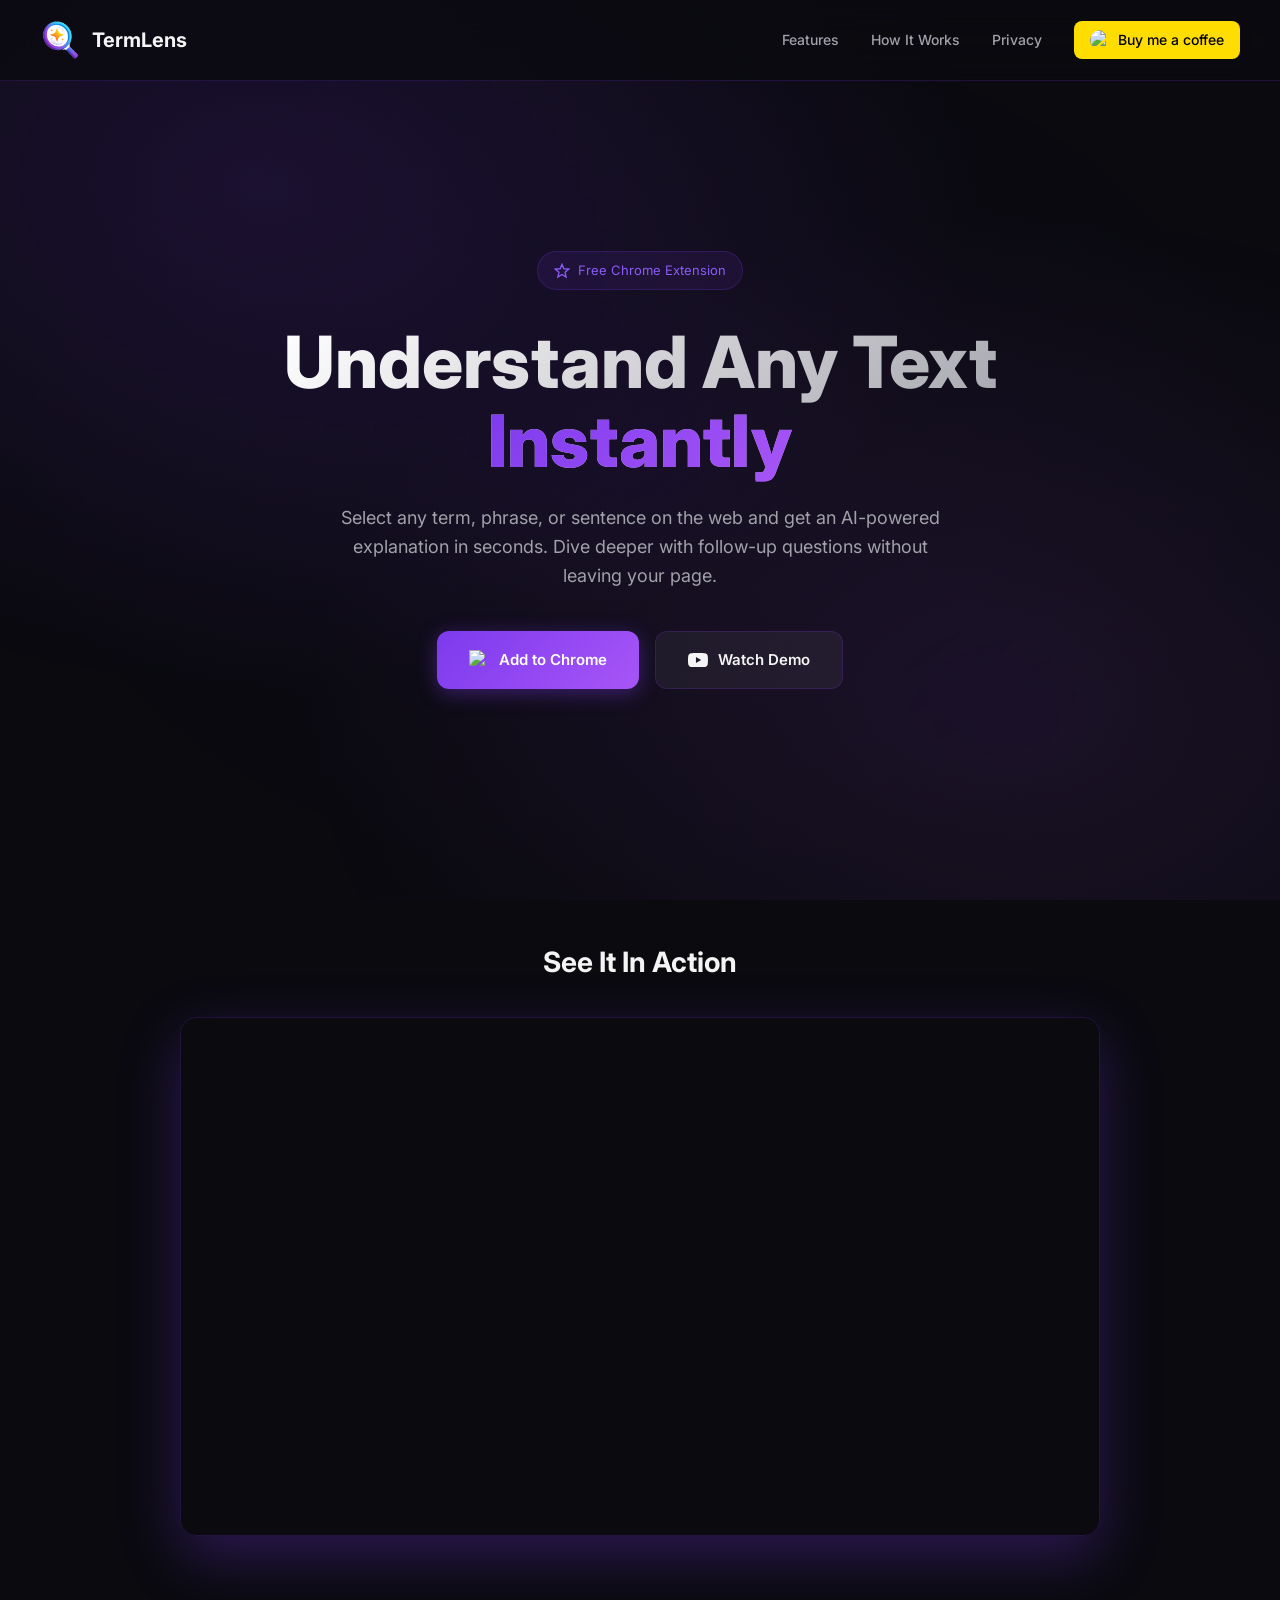
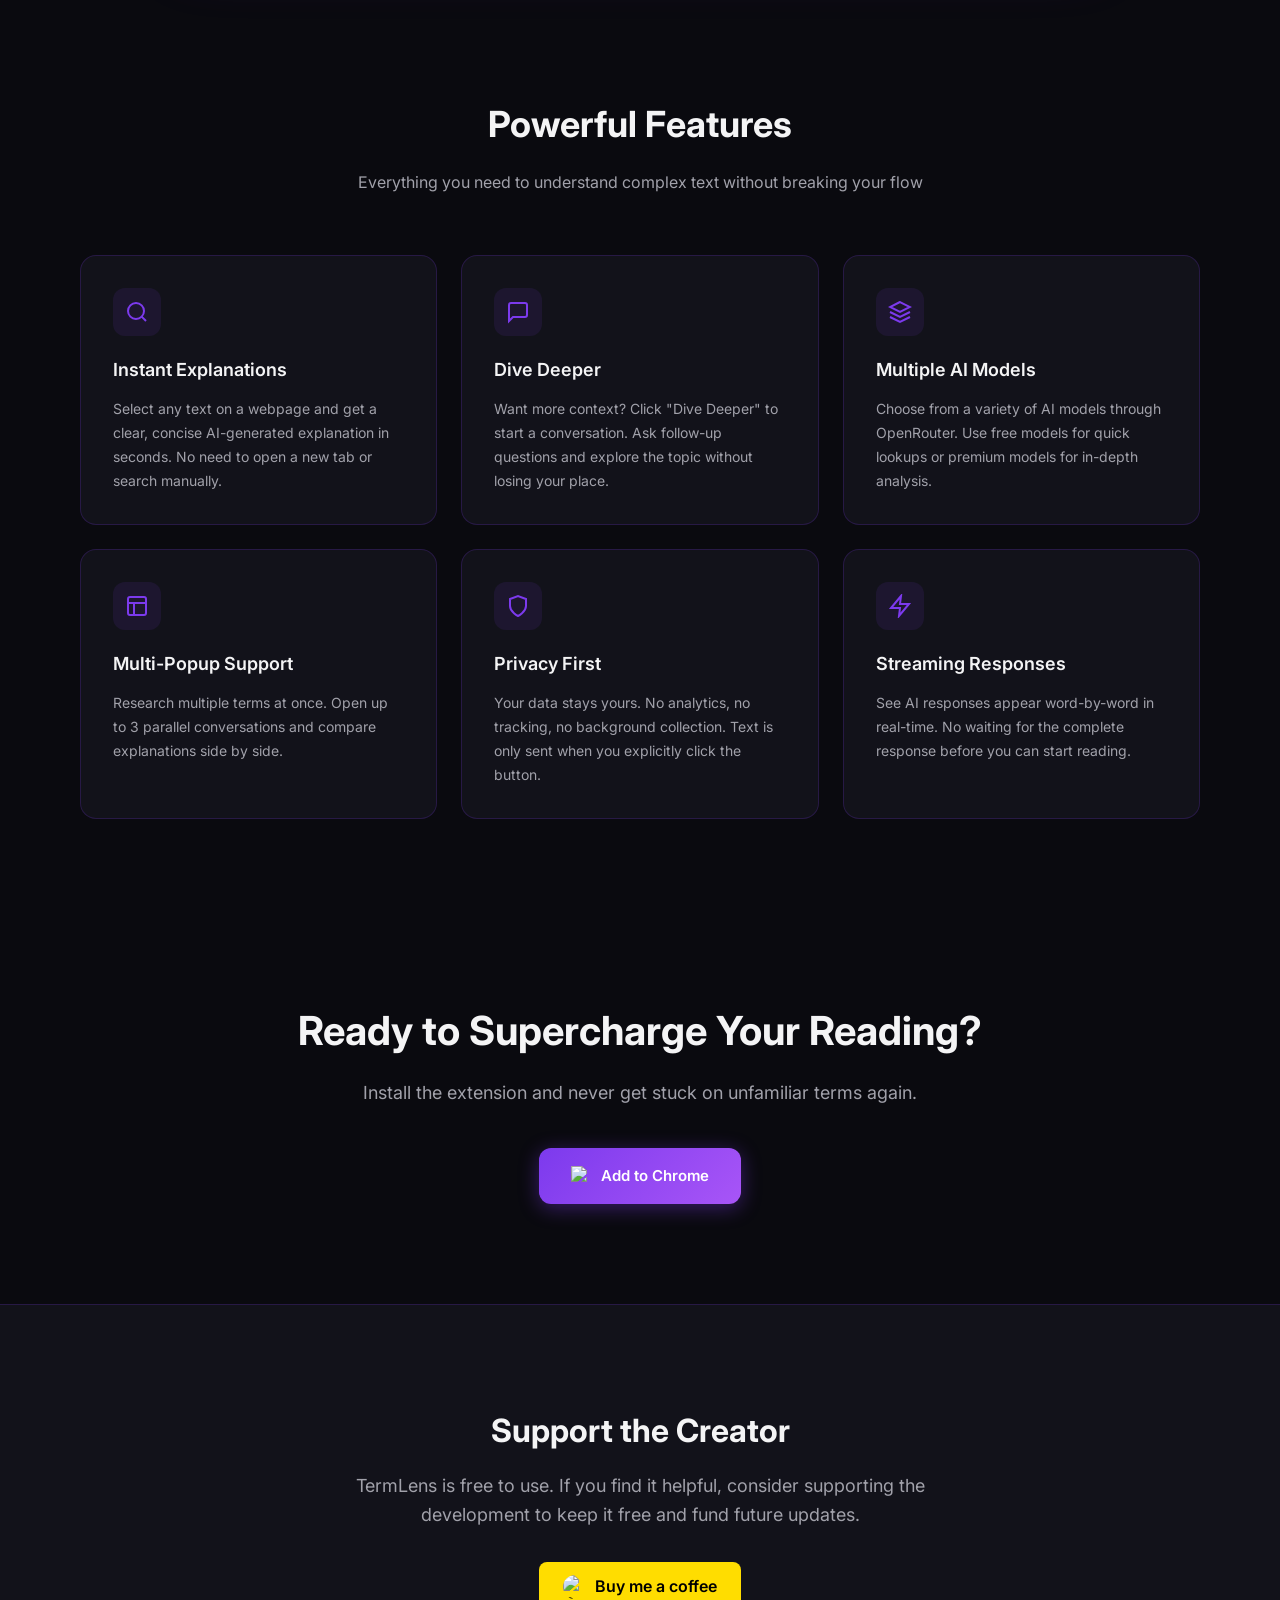
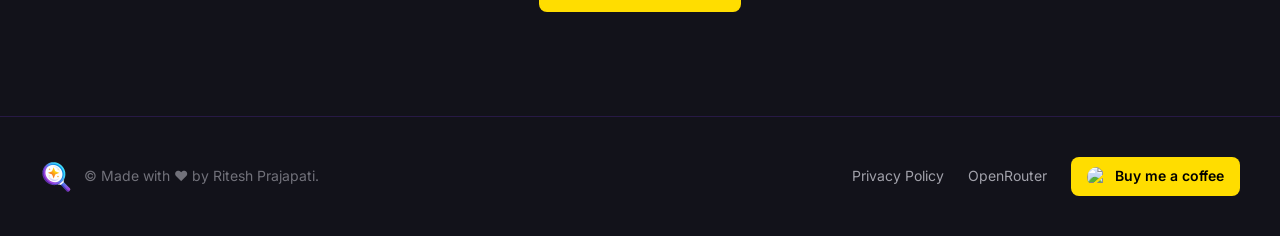
==== commit 0feb8742: "added a dialoge box because chrome extensino download is not available yet" ====
--- a/landing-page/index.html
+++ b/landing-page/index.html
@@ -861,5 +861,174 @@
         </div>
       </div>
     </footer>
+
+    <!-- Review Notice Modal -->
+    <div id="reviewModal" class="modal-overlay" style="display: none">
+      <div class="modal-content">
+        <div class="modal-icon">
+          <svg
+            viewBox="0 0 24 24"
+            fill="none"
+            stroke="currentColor"
+            stroke-width="2"
+            stroke-linecap="round"
+            stroke-linejoin="round"
+          >
+            <circle cx="12" cy="12" r="10" />
+            <path d="M12 16v-4" />
+            <path d="M12 8h.01" />
+          </svg>
+        </div>
+        <h3>Coming Soon!</h3>
+        <p>
+          The extension is currently in review on Chrome Web Store and will be
+          available soon.
+        </p>
+        <p class="modal-apology">Sorry for the inconvenience!</p>
+        <button class="modal-close-btn" onclick="closeReviewModal()">
+          Got it!
+        </button>
+      </div>
+    </div>
+
+    <style>
+      .modal-overlay {
+        position: fixed;
+        top: 0;
+        left: 0;
+        right: 0;
+        bottom: 0;
+        background: rgba(0, 0, 0, 0.8);
+        backdrop-filter: blur(8px);
+        display: flex;
+        align-items: center;
+        justify-content: center;
+        z-index: 1000;
+        animation: fadeIn 0.3s ease;
+      }
+
+      @keyframes fadeIn {
+        from {
+          opacity: 0;
+        }
+        to {
+          opacity: 1;
+        }
+      }
+
+      @keyframes slideIn {
+        from {
+          opacity: 0;
+          transform: scale(0.9) translateY(-20px);
+        }
+        to {
+          opacity: 1;
+          transform: scale(1) translateY(0);
+        }
+      }
+
+      .modal-content {
+        background: var(--bg-card);
+        border: 1px solid var(--border);
+        border-radius: 20px;
+        padding: 40px;
+        max-width: 420px;
+        width: 90%;
+        text-align: center;
+        box-shadow: 0 25px 60px rgba(124, 58, 237, 0.3);
+        animation: slideIn 0.3s ease;
+      }
+
+      .modal-icon {
+        width: 64px;
+        height: 64px;
+        background: linear-gradient(135deg, #7c3aed 0%, #a855f7 100%);
+        border-radius: 50%;
+        display: flex;
+        align-items: center;
+        justify-content: center;
+        margin: 0 auto 24px;
+        box-shadow: 0 8px 30px rgba(124, 58, 237, 0.4);
+      }
+
+      .modal-icon svg {
+        width: 32px;
+        height: 32px;
+        stroke: white;
+      }
+
+      .modal-content h3 {
+        font-size: 24px;
+        font-weight: 700;
+        margin-bottom: 16px;
+        background: linear-gradient(135deg, #fff 0%, #a1a1aa 100%);
+        -webkit-background-clip: text;
+        -webkit-text-fill-color: transparent;
+        background-clip: text;
+      }
+
+      .modal-content p {
+        color: var(--text-secondary);
+        font-size: 16px;
+        line-height: 1.6;
+        margin-bottom: 8px;
+      }
+
+      .modal-apology {
+        color: var(--primary-hover) !important;
+        font-weight: 500;
+        margin-bottom: 24px !important;
+      }
+
+      .modal-close-btn {
+        background: linear-gradient(135deg, #7c3aed 0%, #a855f7 100%);
+        color: white;
+        border: none;
+        padding: 14px 32px;
+        border-radius: 12px;
+        font-size: 15px;
+        font-weight: 600;
+        cursor: pointer;
+        transition: all 0.2s;
+        box-shadow: 0 4px 20px rgba(124, 58, 237, 0.4);
+      }
+
+      .modal-close-btn:hover {
+        transform: translateY(-2px);
+        box-shadow: 0 8px 30px rgba(124, 58, 237, 0.5);
+      }
+    </style>
+
+    <script>
+      // Get all "Add to Chrome" buttons
+      document.querySelectorAll(".btn-primary").forEach(function (btn) {
+        if (btn.textContent.includes("Add to Chrome")) {
+          btn.addEventListener("click", function (e) {
+            e.preventDefault();
+            document.getElementById("reviewModal").style.display = "flex";
+          });
+        }
+      });
+
+      function closeReviewModal() {
+        document.getElementById("reviewModal").style.display = "none";
+      }
+
+      // Close modal when clicking outside
+      document
+        .getElementById("reviewModal")
+        .addEventListener("click", function (e) {
+          if (e.target === this) {
+            closeReviewModal();
+          }
+        });
+
+      // Close modal on Escape key
+      document.addEventListener("keydown", function (e) {
+        if (e.key === "Escape") {
+          closeReviewModal();
+        }
+      });
+    </script>
   </body>
 </html>
